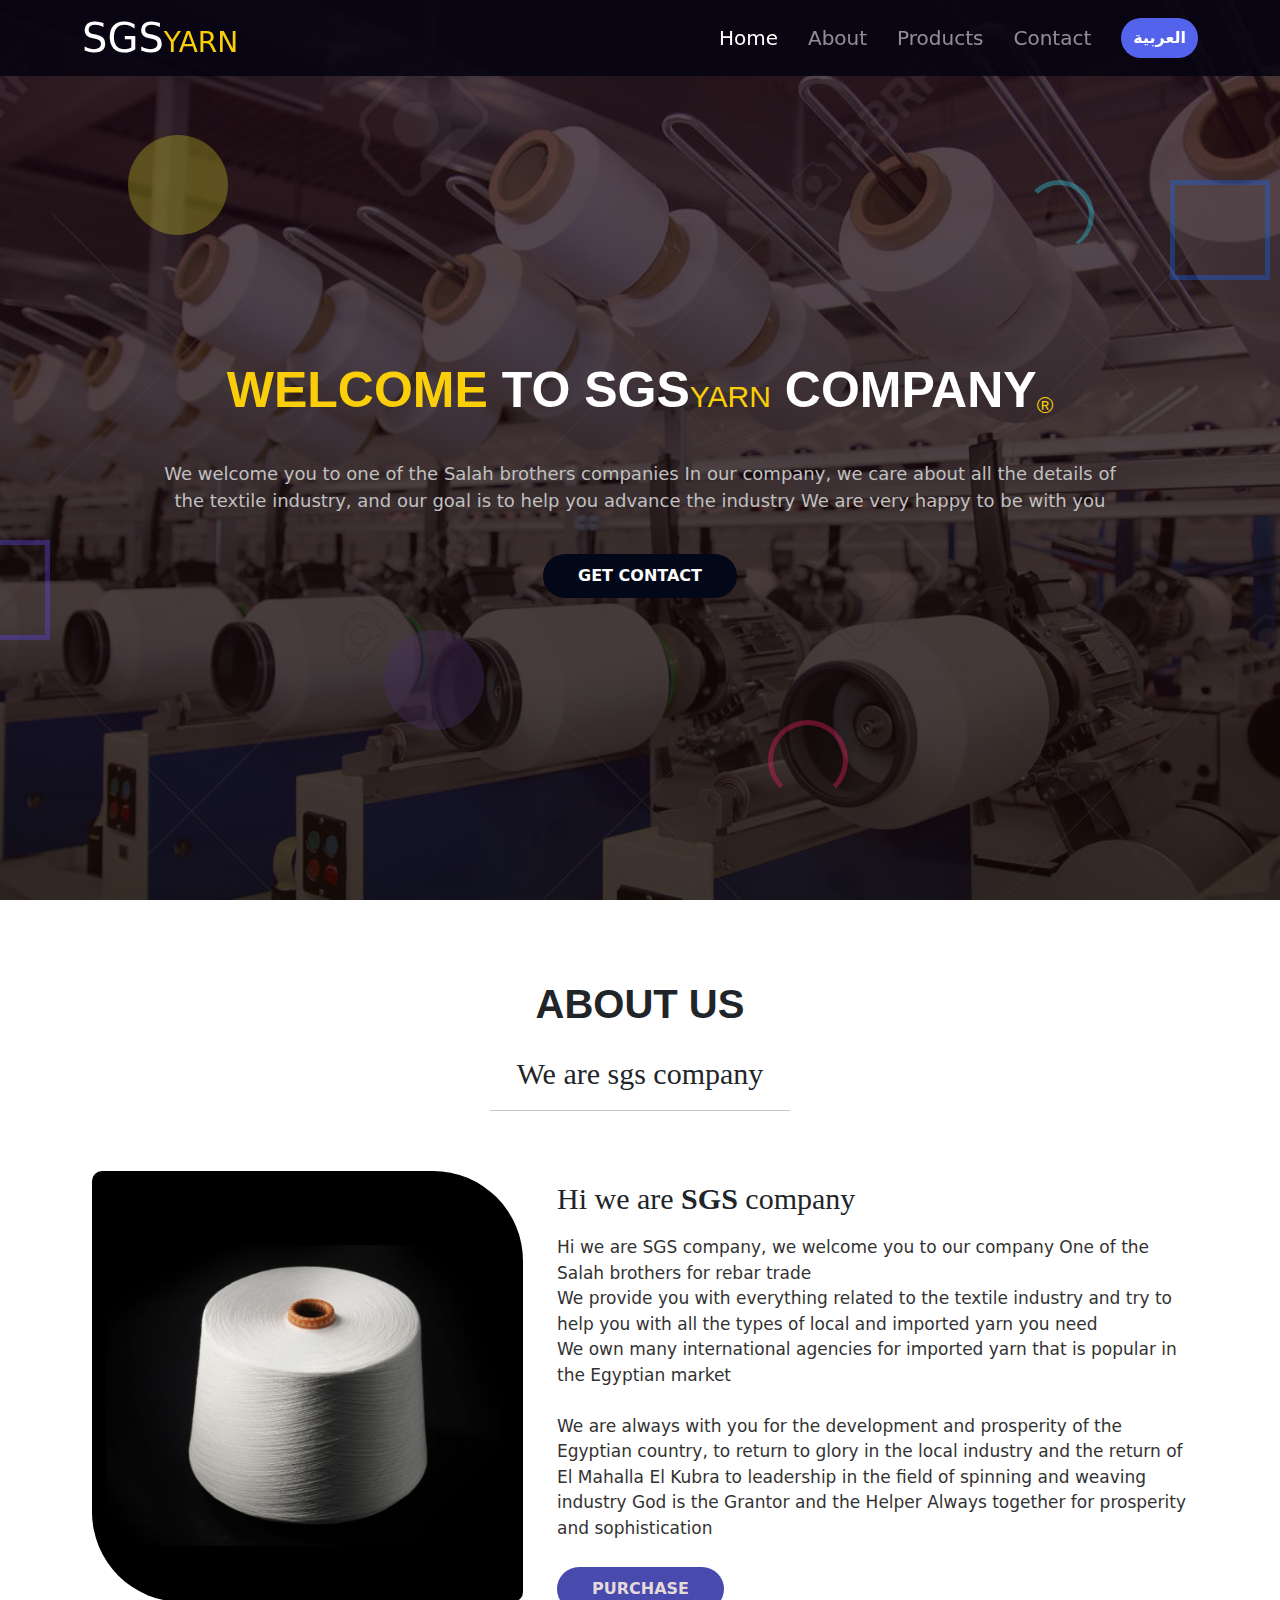
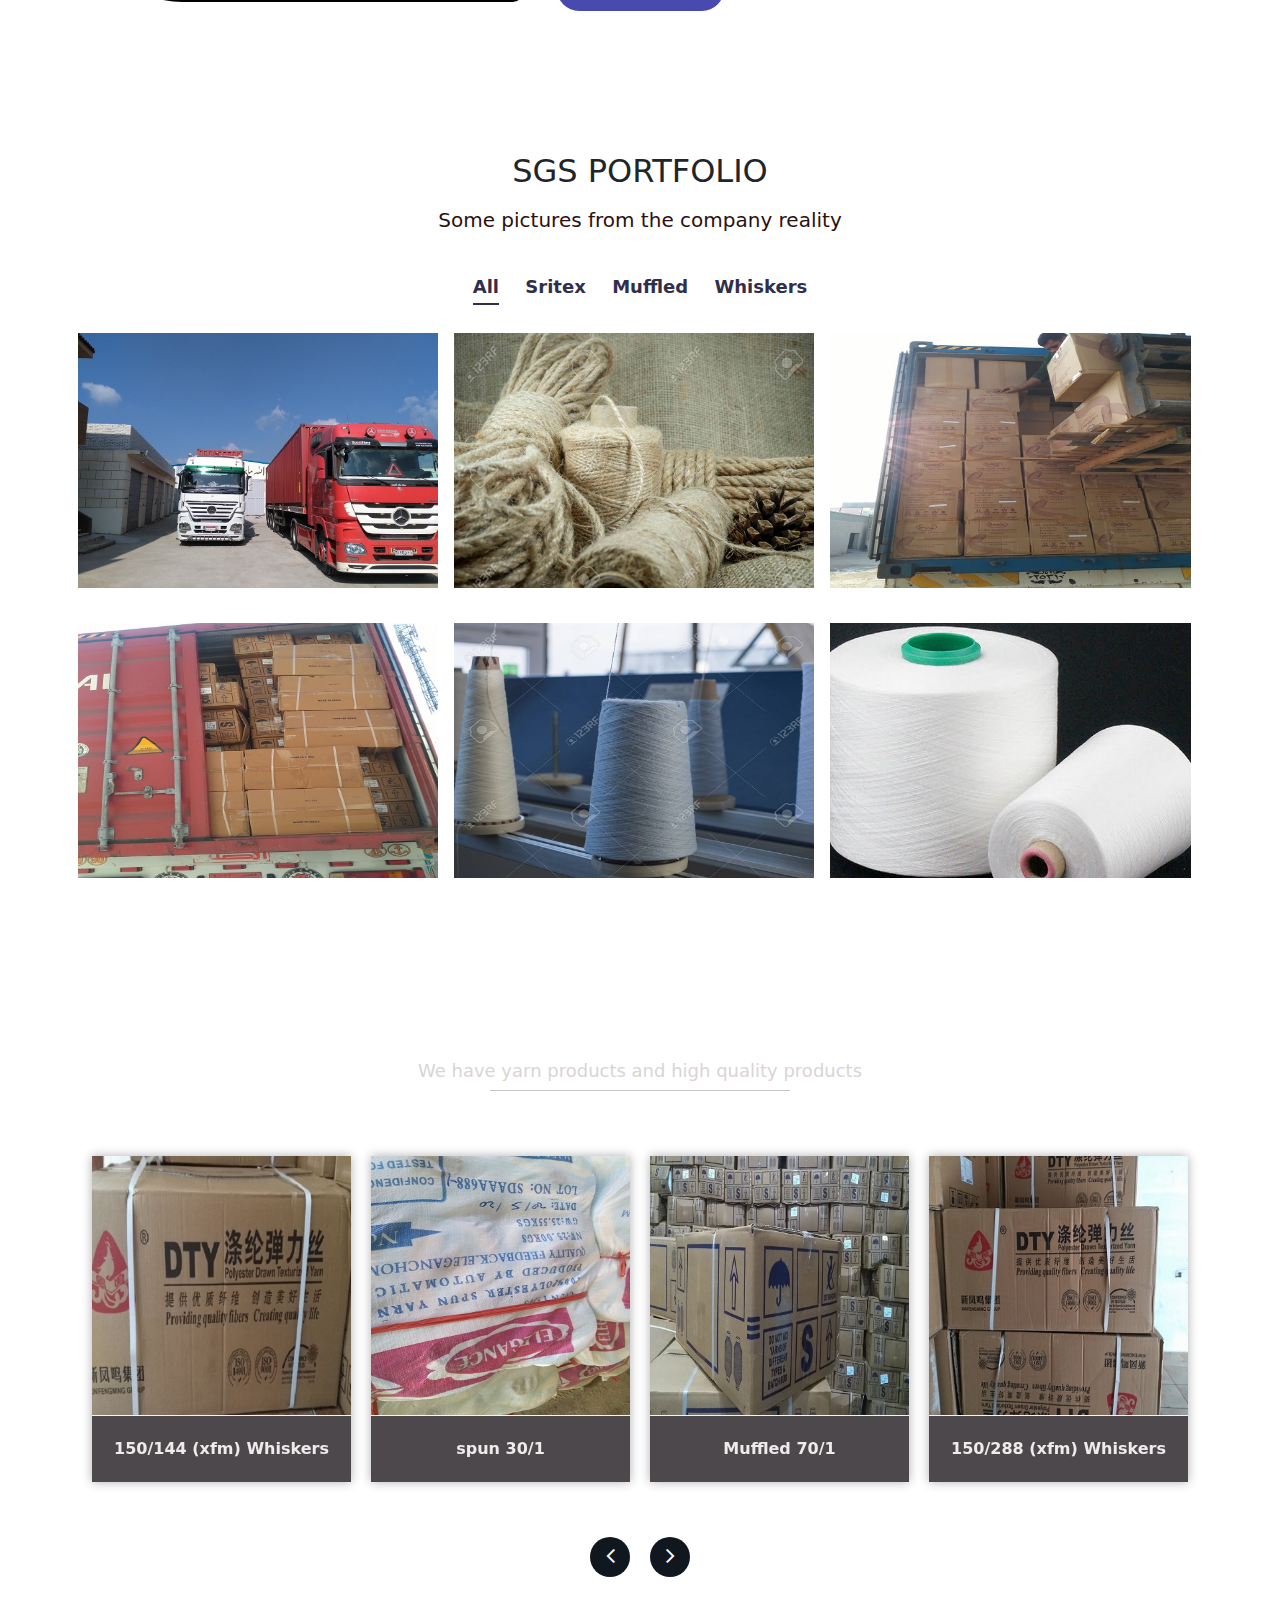
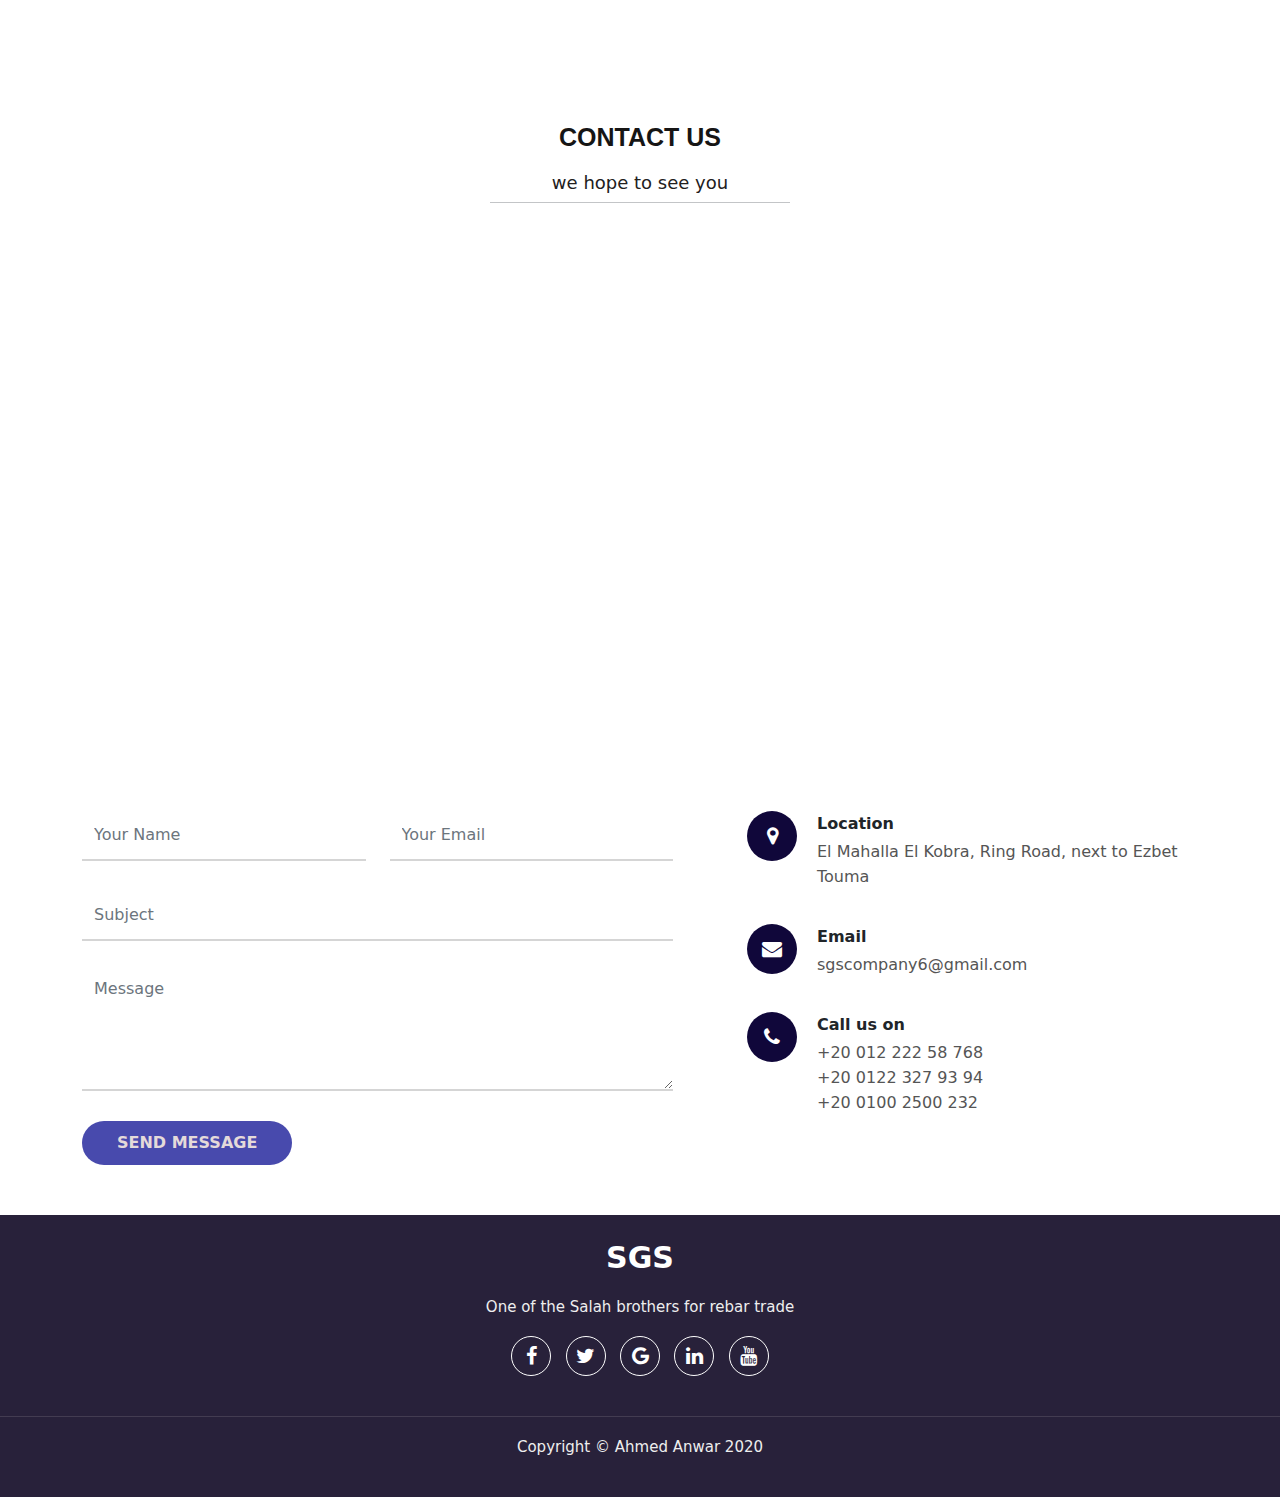
==== index.html @ be11c642 "first commit" ====
<!DOCTYPE html>
<html lang="en">
<head>
    <meta charset="UTF-8">
    <meta name="viewport" content="width=device-width, initial-scale=1.0">
    <title>sgs</title>
    <link rel="stylesheet" type="text/css" href="css/bootstrap.css" >
    <link rel="stylesheet" type="text/css" href="css/font-awesome.min.css" >
    <link rel="stylesheet" type="text/css" href="css/animate.css" >
     <!--owl-carousel-->
     <link rel="stylesheet" href="css/owl.carousel.min.css">
        
    <link rel="stylesheet" type="text/css" href="css/style.css" >
                
</head>
<body>
     <!----------------nav-bar start---------------->
    <nav class="navbar navbar-expand-lg navbar-dark  fixed-top" >
        <div class="container">
          <a class="navbar-brand" href="#">sgs<span>yarn</span></a>
          <button class="navbar-toggler" type="button" data-bs-toggle="collapse" data-bs-target="#navbarsExample07" aria-controls="navbarsExample07" aria-expanded="false" aria-label="Toggle navigation">
            <span class="navbar-toggler-icon"></span>
          </button>
    
          <div class="collapse navbar-collapse " id="navbarsExample07">
            <ul class="navbar-nav ms-auto">
                <li class="nav-item "><a class="nav-link active"  href="#">Home</a></li>
                <li class="nav-item "><a class="nav-link"href="#about"  onclick="activateAnimate()" >about</a></li>
                <li class="nav-item "><a class="nav-link"  href="#Product"  onclick="activateAnimate()" >Products</a></li>
                <li class="nav-item "><a class="nav-link"  href="#contact"  onclick="activateAnimate()" >contact</a></li>
            </ul>
           
          <button class="flex mybtn1"  ><a href="ar.html" >العربية</a> </button>
          </div>
        </div>
      </nav>
    
         <!----------------nav-bar end---------------->
         
        <!-----------------header home start---------------->
        <div class="header ">
          <div class="bg-shapes">
            <div></div> 
            <div></div>      
            <div></div>      
            <div></div>      
            <div></div> 
            <div></div>           
          </div>
            <div class="row text-center">
                   <div class="col-md-12">
                     <h1 class="wow bounceInDown"><strong>welcome</strong> to sgs<small>yarn</small> company<span><sub>&reg;</sub></span></h1>
                     <p class="flex-container wow bounceInUp" data-wow-delay=".5s">We welcome you to one of the Salah brothers companies
                        In our company, we care about all the details of the textile industry, and our goal is to help you advance the industry
                        We are very happy to be with you</p>
                    <div class="flex-container" >
                       <button class="flex mybtn1 wow bounceInUp" data-wow-delay=".5s" ><a href="#contact" onclick="activateAnimate()">get contact</a> </button>
                    </div>
                     
                   </div>
            </div>
       </div>
        <!------------------header home- end---------------->
         <!----------------------------START about SECTION----------------->
         <section class="hello" id="about">
          <div class="container">
            <div class="row justify-content-center">
              <div class="col-lg-7">
                <!--section title start-->
                <div class="section-title">
                  <h1>about us</h1>
                  <h2 >We are sgs company</h2>
                </div>
                <hr>
                 <!--section title end-->
              </div>

            </div>
              <div class="row">
                  <div class="col-lg-5">
                      <img src="image/about.jpg" alt="img1">
                  </div>
                 
                  <div class="col-lg-7">
                      <h2>Hi we are <strong> SGS</strong> company</h2>
                      <p class="did">Hi we are SGS company, we welcome you to our company
                        One of the Salah brothers for rebar trade
                        <br>
                        We provide you with everything related to the textile industry and try to help you with all the types of local and imported yarn you need
                       <br>
                        We own many international agencies for imported yarn that is popular in the Egyptian market
                        <br> <br>
                        We are always with you for the development and prosperity of the Egyptian country, to return to glory in the local industry and the return of El Mahalla El Kubra to leadership in the field of spinning and weaving industry
                        God is the Grantor and the Helper
                        Always together for prosperity and sophistication</p>
                      <button class="mybtn2">purchase</button>
                  
                  </div>
              </div>
          </div>
      </section>
      <!----------------------------END HELLO SECTION----------------->
      <section class=" portfolio " id="portfolio">
        <div class="container">
        <div class=" text-center">
               <h2>sgs portfolio</h2>
               <p class="did">Some pictures from the company reality</p>
        </div>
        <div class="text-center">
           <div class="portfolio-filter">
               <button type="button" class="active" data-filter="all">All</button>
               <button type="button" data-filter="sritex">sritex</button>
               <button type="button" data-filter="Muffled">Muffled</button>
               <button type="button" data-filter="Whisker">Whiskers</button>
           </div>
        </div>
        <div class="row text-center">

                    <!--portfolio-item -->
                   <div class="portfolio-item  col-md-6"  data-category="photography">
                       <div class="portfolio-item-inner">
                       <div class="portfolio-img"><img src="image/port1.jpg" alt="portfolio" ></div>
                       <div class="portfolio-info">
                           <h4>Photography</h4>
                           <div class="icon">
                           <i class="fa fa-search"></i>
                           </div>
                       </div>
                   </div>
                   </div>
                   <!--portfolio-item end -->
                    <!--portfolio-item -->
                    <div class="portfolio-item  col-md-6"  data-category="photography">
                       <div class="portfolio-item-inner">
                       <div class="portfolio-img"><img src="image/port4.jpg" alt="portfolio" ></div>
                       <div class="portfolio-info">
                           <h4>Photography</h4>
                           <div class="icon">
                           <i class="fa fa-search"></i>
                           </div>
                       </div>
                   </div>
                   </div>
                   <!--portfolio-item end -->
                    <!--portfolio-item -->
                    <div class="portfolio-item col-md-6"  data-category="sritex">
                       <div class="portfolio-item-inner">
                       <div class="portfolio-img"><img src="image/port3.jpg" alt="portfolio" ></div>
                       <div class="portfolio-info">
                           <h4>sritex</h4>
                           <div class="icon">
                           <i class="fa fa-search"></i>
                           </div>
                       </div>
                   </div>
                   </div>
                   <!--portfolio-item end -->
          
                    <!--portfolio-item -->
                    <div class="portfolio-item col-md-6"  data-category="Muffled">
                       <div class="portfolio-item-inner">
                       <div class="portfolio-img"><img src="image/port2.jpg"  alt="portfolio" ></div>
                       <div class="portfolio-info">
                           <h4>Muffled</h4>
                           <div class="icon">
                           <i class="fa fa-search"></i>
                           </div>
                       </div>
                       </div>
                   </div>
                   <!--portfolio-item end -->
                    <!--portfolio-item -->
                    <div class="portfolio-item col-md-6"  data-category="photography">
                       <div class="portfolio-item-inner">
                       <div class="portfolio-img"><img src="image/port5.jpg" alt="portfolio" ></div>
                       <div class="portfolio-info">
                           <h4>photography</h4>
                           <div class="icon">
                           <i class="fa fa-search"></i>
                           </div>
                       </div>
                   </div>
                   </div>
                   <!--portfolio-item end -->
                    <!--portfolio-item -->
                    <div class="portfolio-item col-md-6"  data-category="Whisker">
                       <div class="portfolio-item-inner">
                       <div class="portfolio-img"><img src="image/port6.jpg" alt="portfolio" ></div>
                       <div class="portfolio-info">
                           <h4>Whiskers</h4>
                           <div class="icon">
                           <i class="fa fa-search"></i>
                           </div>
                       </div>
                   </div>
                   </div>
                   <!--portfolio-item end -->
             </div>
        </div>
    </section>


<!----------------------------END MULIT SECTION----------------->

       <!----------------lightbox start-------------->
           <div class="lightbox ">
               <div class="lightbox-content">
               <div class="lightbox-close">&times;</div>
               <img src="image/port1.jpg" class="lightbox-img" onclick="nextItem()">
               <div class="lightbox-caption">
                   <div class="caption-text">Web Design</div>
                   <div class="caption-counter">1 of 6</div>
               </div>
               </div>
               <div class="lightbox-control">
                   <div class="prev-item" onclick="prevItem()"><i class="fa fa-angle-left"></i></div>
                   <div class="next-item" onclick="nextItem()"><i class="fa fa-angle-right"></i></div>
               </div>
           </div>
       <!-----------------lightbox end--------------->    
       <!--product section start-->
       <div class="products-section" id="Product">
        <div class="container">
          <div class="row justify-content-center">
            <div class="col-lg-7">
              <!--section title start-->
              <div class="section-title">
                <h1 class="title">Our Products</h1>
                <h2 class="subtitle">We have yarn products and high quality products</h2>
                <hr>
              </div>
               <!--section title end-->
            </div>
          </div>
          <div class="row">
            <div class="owl-carousel" id="product-carousel">
            <!-- products item start-->
            <div class="col-lg-12 small">
              <div class="products-item">
                <div class="product-img">
                   <img class="img-fluid" src="image/products/144.jpeg" alt="product">
                   <div class="overlay d-flex">
                    <a href="#" class="btn mybtn1"> Buy Now</a>
                  </div>
                </div>
                <div class="product-content">
                  <h5 class="product-name">150/144 (xfm) Whiskers</h5>
                </div>
              </div>
            </div>
            <!-- products item end-->
             <!-- products item start-->
             <div class="col-lg-12 small">
              <div class="products-item">
                <div class="product-img">
                   <img class="img-fluid" src="image/products/spun.jpeg" alt="product">
                   <div class="overlay d-flex">
                    <a href="#" class="btn mybtn1"> Buy Now</a>
                  </div>
                </div>
                <div class="product-content">
                  <h5 class="product-name">spun 30/1</h5>
                </div>
              </div>
            </div>
            <!-- products item end-->
             <!-- products item start-->
             <div class="col-lg-12 small">
              <div class="products-item">
                <div class="product-img">
                   <img class="img-fluid" src="image/products/muff.jpeg" alt="product">
                   <div class="overlay d-flex">
                    <a href="#" class="btn mybtn1"> Buy Now</a>
                  </div>
                </div>
                <div class="product-content">
                  <h5 class="product-name">Muffled 70/1</h5>
                </div>
              </div>
            </div>
            <!-- products item end-->
             <!-- products item start-->
             <div class="col-lg-12 small">
              <div class="products-item">
                <div class="product-img">
                   <img class="img-fluid" src="image/products/288.jpg" alt="product">
                   <div class="overlay d-flex">
                    <a href="#" class="btn mybtn1"> Buy Now</a>
                  </div>
                </div>
                <div class="product-content">
                  <h5 class="product-name">150/288 (xfm) Whiskers</h5>
                </div>
              </div>
            </div>
            <!-- products item end-->
             <!-- products item start-->
             <div class="col-lg-12 small">
              <div class="products-item">
                <div class="product-img">
                   <img class="img-fluid" src="image/products/xfm.jpg" alt="product">
                   <div class="overlay d-flex">
                    <a href="#" class="btn mybtn1"> Buy Now</a>
                  </div>
                </div>
                <div class="product-content">
                  <h5 class="product-name">150/144 (xfm) Whiskers</h5>
                </div>
              </div>
            </div>
            <!-- products item end-->
             <!-- products item start-->
             <div class="col-lg-12 small">
              <div class="products-item">
                <div class="product-img">
                   <img class="img-fluid" src="image/products/hon 144.jpeg" alt="product">
                   <div class="overlay d-flex">
                    <a href="#" class="btn mybtn1"> Buy Now</a>
                  </div>
                </div>
                <div class="product-content">
                  <h5 class="product-name">150/144 (hong) Whiskers</h5>
                </div>
              </div>
            </div>
            <!-- products item end-->
              <!-- products item start-->
              <div class="col-lg-12 small">
                <div class="products-item">
                  <div class="product-img">
                     <img class="img-fluid" src="image/products/70.jpeg" alt="product">
                     <div class="overlay d-flex">
                       <a href="#" class="btn mybtn1"> Buy Now</a>
                     </div>
                  </div>
                    <div class="product-content">
                      <h5 class="product-name">Muffled 70/1</h5>
                    </div>
                </div>
              </div>
              <!-- products item end-->
               <!-- products item start-->
               <div class="col-lg-12 small ">
                <div class="products-item">
                  <div class="product-img">
                     <img class="img-fluid" src="image/products/65.jpg" alt="product">
                     <div class="overlay d-flex">
                       <a href="#" class="btn mybtn1"> Buy Now</a>
                     </div>
                  </div>
                  <div class="product-content">
                    <h5 class="product-name">mixed 65/35</h5>
                  </div>
                </div>
              </div>
              <!-- products item end-->
              <!-- products item start-->
              <div class="col-lg-12 small ">
                <div class="products-item">
                  <div class="product-img">
                     <img class="img-fluid" src="image/products/80.jpg" alt="product">
                     <div class="overlay d-flex">
                       <a href="#" class="btn mybtn1"> Buy Now</a>
                     </div>
                  </div>
                  <div class="product-content">
                    <h5 class="product-name">mixed 20/80</h5>
                  </div>
                </div>
              </div>
              <!-- products item end-->
              <!-- products item start-->
              <div class="col-lg-12 small ">
                <div class="products-item">
                  <div class="product-img">
                     <img class="img-fluid" src="image/products/30.jpg" alt="product">
                     <div class="overlay d-flex">
                       <a href="#" class="btn mybtn1"> Buy Now</a>
                     </div>
                  </div>
                  <div class="product-content">
                    <h5 class="product-name">cotton compact 30//1</h5>
                  </div>
                </div>
              </div>
              <!-- products item end-->
              <!-- products item start-->
              <div class="col-lg-12 small ">
                <div class="products-item">
                  <div class="product-img">
                     <img class="img-fluid" src="image/products/hangi.jpg" alt="product">
                     <div class="overlay d-flex">
                       <a href="#" class="btn mybtn1"> Buy Now</a>
                     </div>
                  </div>
                  <div class="product-content">
                    <h5 class="product-name"> Whiskers 300/576 (hangi) </h5>
                  </div>
                </div>
              </div>
              <!-- products item end-->
               <!-- products item start-->
               <div class="col-lg-12 small ">
                <div class="products-item">
                  <div class="product-img">
                     <img class="img-fluid" src="image/products/betra.jpeg" alt="product">
                     <div class="overlay d-flex">
                       <a href="#" class="btn mybtn1"> Buy Now</a>
                     </div>
                  </div>
                  <div class="product-content">
                    <h5 class="product-name"> betratex </h5>
                  </div>
                </div>
              </div>
              <!-- products item end-->
            </div>
          </div>
          </div>
        </div>
        <!--product section end-->
      

       <!--contact section start-->
       <div class="contact-section" id="contact">
        <div class="container">
          <div class="row justify-content-center">
            <div class="col-lg-7">
              <!--section title start-->
              <div class="section-title">
                <h1 class="title">Contact us</h1>
                <h2 class="subtitle">we hope to see you</h2>
                <hr>
              </div>
               <!--section title end-->
            </div>


            <div class="map">
            <iframe src="https://www.google.com/maps/embed?pb=!1m14!1m12!1m3!1d13682.699102884142!2d31.1926634671328!3d30.979556804827027!2m3!1f0!2f0!3f0!3m2!1i1024!2i768!4f13.1!5e0!3m2!1sar!2seg!4v1610646816195!5m2!1sar!2seg"
            width="100%" height="450" frameborder="0" style="border:0;" allowfullscreen="" aria-hidden="false" tabindex="0"></iframe>
             </div>



            <div class="col-md-7">
                <form class="contact-form">
                  <div class="row">
                    <div class="col-md-6">
                      <div class="form-group">
                        <input type="text" class="form-control" placeholder="Your Name">
                      </div>
                    </div>
                    <div class="col-md-6">
                      <div class="form-group">
                        <input type="text" class="form-control" placeholder="Your Email">
                      </div>
                    </div>
                  </div>
            
                    <div class="col-md-12">
                      <div class="form-group">
                        <input type="text" class="form-control" placeholder="Subject">
                      </div>
                    </div>
                  
                  
                    <div class="col-md-12">
                      <div class="form-group">
                        <textarea  class="form-control" placeholder="Message"></textarea>
                      </div>
                    </div>
                 
                
                    <div class="col-md-12">
                      <button type="submit" class="btn mybtn2">Send Message</button>
                    </div>
                  
                </form>
            </div>
            <div class="col-md-5 order-first order-md-last">
              <div class="contact-item">
                <div class="icon">
                  <i class="fa fa-map-marker"></i>
                </div>
                <h5>Location</h5>
                <p>El Mahalla El Kobra, Ring Road, next to Ezbet Touma</p>
              </div>
              <div class="contact-item">
                <div class="icon">
                  <i class="fa fa-envelope"></i>
                </div>
                <h5>Email</h5>
                <p>sgscompany6@gmail.com</p>
              </div>
              <div class="contact-item">
                <div class="icon">
                  <i class="fa fa-phone"></i>
                </div>
                <h5>Call us on</h5>
                <p>+20 012 222 58 768</p>
                <p>+20 0122 327 93 94</p>
                <p>+20 0100 2500 232</p>
              </div>
            </div>
          </div>
        </div>
       </div>

     
    
      <!--contact section end-->
        <!--footer section start-->
        <section class="footer">
          <div class="container">
            <div class="justify-content-center">

                <div class="footer-logo">
                  <a href="#"><span class="logo-circle"></span> SGS</a>
                </div>
                <div class="footer-text">
                  <p>One of the Salah brothers for rebar trade</p>
                </div>
                <div class="footer-social-links">
                  <a href="@sgstextileegy "><i class="fa fa-facebook"></i></a>
                  <a href="#"><i class="fa fa-twitter"></i></a>
                  <a href="sgscompany6@gmail.com"><i class="fa fa-google"></i></a>
                  <a href="#"><i class="fa fa-linkedin"></i></a>
                  <a href="#"><i class="fa fa-youtube"></i></a>
                </div>
              </div>
            </div>
          </div>
          <div class="copyright text-center">
            <p>Copyright &copy; Ahmed Anwar 2020</p>
          </div>
        </section>
        <!--footer section end-->

    <script type="text/javascript" src="js/jquery.min.js"></script>
    <script type="text/javascript" src="js/bootstrap.js"></script>
     <!--owl carousel-->
     <script src="js/owl.carousel.min.js"></script>

     <script src="js/main.js"></script>
       
    <script src="js/wow.js"></script>
           <script>
           new WOW().init();
           function activateAnimate()
           {
               new WOW().init()
           }
           </script>

</body>
</html>
---- css/style.css ----
/*-----------------default styles------------*/
*{
    margin: 0;
    padding: 0;
}
body{
    margin: 0;
    padding: 0;
   font-size: 20px;
   overflow-x: hidden;
}
h1,h4{
    font-family: 'Segoe UI', Tahoma, Geneva, Verdana, sans-serif;
    text-transform: uppercase;
    font-weight: 700;

}
small{
    color: #face08;
}

hr{
    color: rgba(44, 44, 51, 0.932);
}
.mybtn1,
.mybtn2{ 
    font-size: 16px;
    border-radius: 30px;
    padding: 10px 35px;
    font-weight: 600;
    text-transform: uppercase;
    border: none;
    cursor: pointer;
    position: relative;
    overflow: hidden;
    z-index: 1;
}
.mybtn1{
    background-color: rgb(83, 69, 119);
}
.mybtn2{
    color: rgb(228, 218, 218);
    background-color: rgb(72, 74, 173);
}
.mybtn2:hover{
    color: #fff;
}
.mybtn2:focus,
.mybtn1:focus{
    box-shadow: none;
}
.mybtn2::before,
.mybtn1::before{
    content: "";
    position: absolute;
    left: 0;
    top: 0;
    width: 0;
    background-color: rgba(0,0,0,.5);
    height: 100%;
    z-index: -1;
    transition: all .3s ease;
}
.mybtn2:hover::before,
.mybtn1:hover::before{
    width: 100%;
}
/*-------------------------nav bar start----------------------*/
nav{
    background-color: rgba(7, 3, 17, 0.89);
}

.navbar .navbar-brand{
    text-transform: uppercase;
    font-size: 40px;
    padding: 0;
}
.navbar .navbar-brand span{
    color: #face08;
    font-size: 28px;
}

.navbar .navbar-nav .nav-link{
   text-transform: capitalize;
   padding: 12px 0 12px 0;
   margin-right: 30px;
   transition: .5s  ease-in-out ;
}
.navbar .navbar-nav .nav-link:hover{
    border-bottom: 1px solid #face08;
    color: #FFF;
}

.navbar-toggler:focus{
    box-shadow: none;
    border-color:#face08!important;
}
.navbar-dark .navbar-toggler{
    padding: 4px;
    border-color: transparent;
}
.navbar .navbar-toggler .icon-bar{
    width: 30px;
    height: 2px;
    margin:  4px;
    display: block;
    border: 1px solid;
    color: #face08;
}
.navbar .mybtn1{
    padding: 8px 12px;
    background-color: rgb(84, 99, 236);
}
.navbar .mybtn1 a{
    text-decoration: none;
    color: #fff;
    
}
/*----------------------------header start-----------------*/
.header{
    background-image:linear-gradient( rgba(27, 6, 21, 0.726),rgba(20, 9, 4, 0.815)), url(../image/back1.jpg);
    background-size: cover;
    background-position: center;
    height: 100vh;
}
.header h1{
    color: #fff;
    text-align: center;
    font-size: 50px;
    margin-top: 40vh;

}
.header strong{
    color: #face08;
}
.header span,
.header small{
    color: #face08;
    font-weight: 300;
    font-size: 30px;
}
.header p{
    width: 80%;
    font-size:18px;
    color: rgb(192, 192, 192);
    margin: 20px  auto;
    padding: 20px;
}
.header .flex-container{
    justify-content: center;
    display: flex;
}
.header .flex-container .flex{
    text-align: center;
    align-self: center;
    background-color: #030818;
    transition:.5s ease-in-out;
}
.header .flex-container .flex a{
    text-decoration: none;
    color: #fff;
    
}
/*--------------------------------------------------------*/
.header .bg-shapes div{
    position: absolute;
    opacity: .5;
}
.header .bg-shapes div:nth-child(1){
    height: 100px;
    width: 100px;
    top: 15%;
    left: 10%;
    background-color: rgba(204, 201, 38, 0.664);
    border-radius: 50%;
    animation: shapeani01 5s linear infinite;
}
@keyframes shapeani01{
    0% ,100%{
        transform: translateX(0px);
    }50%{
        transform: translateX(50%);
    }
}
.header .bg-shapes div:nth-child(4){
    height: 100px;
    width: 100px;
    top: 70%;
   left: 30%;
    background-color: rgba(70, 46, 99, 0.788);
    border-radius: 50%;
    animation: shapeani01 5s linear infinite;
}
.header .bg-shapes div:nth-child(2){
    height: 80px;
    width: 80px;
    top: 80%;
    left: 60%;
    background-color: transparent;
    border: 5px solid rgba(235, 33, 100, 0.753);
    border-bottom: 5px solid transparent;
    border-radius: 50%;
    animation: shapeani02 8s linear infinite;
}
.header .bg-shapes div:nth-child(3){
    height: 70px;
    width: 70px;
    top: 20%;
    left: 80%;
    background-color: transparent;
    border: 5px solid rgba(51, 209, 230, 0.76);
    border-radius: 50%;
    border-left: 5px solid transparent;
    border-bottom: 2px solid transparent;
    animation: shapeani02 8s linear infinite;
}
.header .bg-shapes div:nth-child(6){
    height: 100px;
    width: 100px;
    top: 60%;
    left: calc(0% - 50px);
    background-color: transparent;
    border: 5px solid rgba(93, 68, 238, 0.733);
   
    animation: shapeani02 8s linear infinite;
}
.header .bg-shapes div:nth-child(5){
    height: 100px;
    width: 100px;
    top: 20%;
    right: 10px;
    background-color: transparent;
    border: 5px solid rgba(23, 98, 236, 0.733);
   
    animation: shapeani02 8s linear infinite;
}
@keyframes shapeani02{
    0% {
        transform: rotate(0deg);
    }100%{
        transform: rotate(360deg);
    }
}
/*-------------------------------------------------*/
/*-----------------------------hello style start------------------------*/

.hello {
    padding-top: 80px;
    padding-bottom: 90px
}
.hello img{
    padding: 10px;
    width: 100%;
    border-radius: 20px 100px ;
    transition: all .8s ease-in-out;
}
.hello img:hover{
    border-radius: 100px 20px;
}
.hello h2{
    font-size: 30px;
    font-weight: 500;
    font-family: -webkit-pictograph;
    padding-top: 20px;
    padding-bottom: 10px
}
.hello .did{
    font-size: 17px;
    font-weight: 400;
    color: #333232;
    padding-bottom: 10px;


}

.hello .purch{
    background-color: #31AAE1;
    color: #FFFEFF;
    padding: 5px 15px;
    text-transform: uppercase;
    border: 1px solid #0a1017;
    transition: .5s  ease-in-out ;
    border-radius: 5px;
}
.hello .purch:hover{
    background-color: #030818;
}
hr{
    width: 300px;
    color: #10171f;
    margin: 0 auto 50px;

}/*----------------portfolio section start----------------*/
.portfolio{
    padding: 50px 0 50px;
    background-image:linear-gradient( rgba(18, 156, 92, 0.514),rgba(216, 78, 15, 0.664));
    background-attachment: fixed;
    background-position: center;
    background-size: cover;
    position: relative;
}

.portfolio h2{
    text-transform: uppercase;
    margin-bottom: 15px;
}
.portfolio P{
    padding: 0 0 20px;
    color: rgb(43, 16, 16);
}

.portfolio .portfolio-filter button{
    border: none;
    background: transparent;
    font-size: 18px;
    font-weight: 700;
    text-transform: capitalize;
    margin: 0 10px 20px;
    color: #302e4d;
    cursor: pointer;
    border-bottom: 2px solid transparent;
    white-space: nowrap;
    padding-bottom: 3px;
    transition: all .3s ease;
    -webkit-transition: all .3s ease;
}
.portfolio .portfolio-filter button.active{
    border-bottom: 2px solid #302e4d;
}
.portfolio .portfolio-item {
    margin-bottom: 30px;
    display: inline-block;
    max-width: 33%;
    min-width: 330px;
    height: 260px;
    padding: 8px;
}

.portfolio .portfolio-item.hide{
    display: none;
}
.portfolio .portfolio-item.show{
    display: block;
    animation: showitem .5s ease;
}
@-webkit-keyframes showitem{
    0%{
        -webkit-transform: scale(.8);
        transform: scale(.8);
        opacity: 0;
    }
    100%{
        -webkit-transform: scale(1);
        transform: scale(1);
        opacity: 1;
    }
}
@keyframes showitem{
    0%{
        -webkit-transform: scale(.8);
        transform: scale(.8);
        opacity: 0;
    }
    100%{
        -webkit-transform: scale(1);
        transform: scale(1);
        opacity: 1;
    }
}
.portfolio .portfolio-item .portfolio-item-inner{
    cursor: pointer;
    position: relative;
  
}
.portfolio .portfolio-item .portfolio-item-inner .portfolio-img{
    height: 255px;
}
.portfolio .portfolio-item .portfolio-item-inner .portfolio-img img{
    width: 100%;
    height:100%;
    
}
.portfolio .portfolio-item .portfolio-info{
   position: absolute;
   left: 0;
   top: 0;
   background-color: rgba(0, 0, 0, .8);
   height: 100%;
   width: 100%;
   z-index: 1;
   padding: 30px;
   -webkit-transition: all .5s ease;
   transition: all .5s ease;
   opacity: 0;
}
.portfolio .portfolio-item-inner:hover .portfolio-info,
.portfolio .portfolio-item-inner:hover .portfolio-info h4,
.portfolio .portfolio-item-inner:hover .portfolio-info .icon{
    opacity: 1;
}
.portfolio .portfolio-item-inner .portfolio-info h4{
    font-size: 18px;
    font-weight: 700;
    color: #fff;
    text-transform: capitalize;
    opacity: 0;
    -webkit-transition: all .8s ease;
    transition: all .8s ease;
    text-align: left;
}
.portfolio .portfolio-item-inner:hover .portfolio-info h4{
    -webkit-transform: translateX(20px);
    transform: translateX(20px);
}

.portfolio .portfolio-item-inner .portfolio-info .icon{
    height: 40px;
    width: 40px;
    background-color: #fff;
    text-align: center;
    border-radius: 50%;
    position: absolute;
    right: 20px;
    bottom: 20px;
    opacity: 1;
    -webkit-transition: all .8s ease;
    transition: all .8s ease;
}
.portfolio .portfolio-item-inner:hover .portfolio-info .icon{
    -webkit-transform: translateX(-20px);
    transform: translateX(-20px);
}
.portfolio .portfolio-item-inner .portfolio-info .fa{
    padding: 13px;
}

/*----------------portfolio section end----------------*/

/*-----------------light box----------------*/
.lightbox{
    position: fixed;
    left: 0;
    top: 0;
    width: 100%;
    height: 100%;
    background-color: rgba(0, 0, 0, .8);
    z-index: 100;
    display: none;
    -ms-flex-align: center;
    align-items: center;
    -ms-flex-pack: center;
    justify-content: center;
    cursor: zoom-in;
    padding: 30px 0;
}
.lightbox.open{
    display: -ms-flexbox;
    display: flex;
}
.lightbox .lightbox-content img{
    height: auto;
    width: auto;
    max-width: 100%;
    max-height: 450px;
    cursor: pointer;
    display: block;
    padding: 30px 0;
}
.lightbox .lightbox-content{
    position: relative;
   
}
.lightbox.open .lightbox-content{
    animation: lightboximage 1s ease;
}
@-webkit-keyframes lightboximage{
    0%{
        -webkit-transform: scale(.5);
         transform: scale(.5);
    }
    100%{
        -webkit-transform: scale(1);
        transform: scale(1);
    }
}
@keyframes lightboximage{
    0%{
        -webkit-transform: scale(.5);
         transform: scale(.5);
    }
    100%{
        -webkit-transform: scale(1);
        transform: scale(1);
    }
}
.lightbox .lightbox-content .lightbox-close{
   font-size: 32px;
   text-align: center;
   position: absolute;
   right: 0;
   top: -20px;
   color: #fff;
   cursor: pointer;
}
.lightbox .lightbox-content .lightbox-caption{
    position: absolute;
    bottom: 0px;
    left: 0;
    width: 100%;
    color: #fff;
    display: -ms-flexbox;
    display: flex;
    -ms-flex-pack: space-between;
    justify-content: space-between;
    font-size: 15px;
    font-weight: 400;
    z-index: -1;
}
.lightbox .lightbox-control .prev-item,
.lightbox .lightbox-control .next-item{
    position: absolute;
   height: 35px;
   width: 35px;
   text-align: center;
   background-color: #fff;
   border-radius: 50%;
   cursor: pointer;
   top: 50%;
   margin-top: -20px;
   z-index: 1111;
   -webkit-transition: all .3s ease;
   transition: all .3s ease;
}
.lightbox .lightbox-control .prev-item:hover,
.lightbox .lightbox-control .next-item:hover{
    -webkit-transform: scale(1.1);
    transform: scale(1.1);
}
.lightbox .lightbox-control .prev-item:active,
.lightbox .lightbox-control .next-item:active{
    -webkit-transform: scale(1);
    transform: scale(1);
}
.lightbox .lightbox-control .prev-item{
    left: 30px;
}
.lightbox .lightbox-control .next-item{
    right: 30px;
}
.lightbox .lightbox-control .prev-item .fa,
.lightbox .lightbox-control .next-item .fa{
    font-size: 25px;
    line-height: 35px;
}
/*--------------------light box end--------------*/
/*----------------------start products section---------------------------*/

.section-title{
    text-align: center;
}
.section-title .title{
    font-size: 25px;
    font-weight: 600;
    line-height: 24px;
    display: inline-block;
    text-transform: uppercase;
    margin: 0  0 15px;
    position: relative;
    padding: 8px 15px;
    z-index: 1;
    color: #fff;
}
.subtitle{
    font-size: 18px;
    color: rgb(218, 212, 212);
}

.products-section{
    padding: 50px 0 50px;
    background-image:linear-gradient( rgba(10, 3, 8, 0.884),rgba(20, 9, 4, 0.664)), url(../image/back4.jpg) ;
    background-attachment: fixed;
    background-position: center;
    background-size: cover;
    position: relative;
}
.products-section .products-item{
    box-shadow: 0 0 10px #b0b0b4;
    margin: 15px 10px;
   
}

.products-section .product-img{
    border-bottom: 1px solid rgb(248, 242, 242);
    position: relative;
    height: 100%;
    width: 100%;
    margin: auto;
}
.products-section .product-img img{
    width: 100%;
    height: 100%;
}
.products-section .product-img .overlay{
    position: absolute;
    left: 0;
    top: 0;
    height: 100%;
    width: 100%;
    background-color: rgba(0, 0, 0, 0.87);
    transition: all .5s ease;
    opacity: 0;
    z-index: 1;
}
.products-section .products-item:hover .product-img .overlay{
   opacity: 1;
}
.products-section .product-img .overlay .btn{
    margin: auto;
    transform: translateY(100px);
    transition: all .5s ease;
    color: #fff;
}
.products-section .products-item:hover .product-img .overlay .btn{
    transform: translateY(0px);
}

.products-section .products-item .product-content{
    text-align: center;
}


.products-section .product-content .product-name{
    font-size: 16px;
    font-weight: 600;
    color: rgb(238, 235, 235);
    line-height: 26px;
    margin: 0;
    padding: 20px 0 20px;
    background-color: rgba(10, 3, 8, 0.726);
    width: 100%;
}
.products-section .owl-carousel {
    text-align: center;
}
.products-section .owl-carousel .owl-nav .owl-next,
.products-section .owl-carousel .owl-nav .owl-prev{
     height: 40px;
     width: 40px;
     display: inline-block;
     margin: 40px 10px;
     border-radius: 50%;
     color: rgb(247, 250, 252);
     text-align: center;
    font-size: 25px;
    background-color: #10171f;
 }
/*----------------------end products section-----------------------------*/

/*-------------------------------start contact section----------------------------*/
.contact-section .section-title{
    text-align: center;
    margin-bottom: 50px;
}
.contact-section .section-title .title{
    font-size: 25px;
    font-weight: 600;
    line-height: 24px;
    display: inline-block;
    text-transform: uppercase;
    margin: 0  0 15px;
    position: relative;
    padding: 8px 15px;
    z-index: 1;
    color: rgb(22, 21, 21);
}
.contact-section .subtitle{
    font-size: 18px;
    color: rgb(34, 32, 32);
}
.contact-section{
    padding: 50px 0 50px;
    background-color: #fff;
 }

.contact-section .contact-form{
    padding-right: 50px;
}
.contact-section .contact-form .form-group{
     margin-bottom: 30px;
 }
.contact-section .contact-form .form-control{
     height: 50px;
     color: #555;
     border: none;
     border-bottom: 2px solid #d5d5d5;
     border-radius: 0;
 }
.contact-section .form-group textarea.form-control{
    height: 120px;
 }
.contact-section .contact-form .form-control:focus{
     box-shadow: none;
 }
.contact-section .contact-item{
     position: relative;
     padding-left: 70px;
     margin-bottom: 35px;
 
 }
.contact-section .contact-item .icon{
     height: 50px;
     width: 50px;
     background-color: rgb(16, 7, 58);
     text-align: center;
     border-radius: 50%;
     position: absolute;
     left: 0;
     top: 0;
 }
.contact-section .contact-item .icon i{
     line-height: 50px;
     font-size: 20px;
     color: #fff;
 }
.contact-section .contact-item h5{
     font-size: 16px;
     font-weight: 600;
     line-height: 26px;
     margin: 0 0 2px;
 }
.contact-section .contact-item p{
     font-size: 16px;
     font-weight: 400;
     line-height: 25px;
     color: #555;
     margin: 0;
 }
.map{
  
     border-radius: 20px;
     margin: 50px;
 }
.map iframe{
     border-radius: 20px;
     border: 2px solid #10171f;
 }
 /*-------------------------------end contact section----------------------------*/
.footer{
    padding: 20px 0;
     background-color: rgba(11, 3, 32, 0.884);
     text-align: center;
 }

.footer .footer-logo a{
    font-size: 30px;
    font-weight: 700;
    color: #fff;
    text-transform: uppercase;
    display: block;
    margin: 0 0 15px;
    text-decoration: none;
}
.footer  .footer-text p{
    font-size: 15px;
    line-height: 25px;
    color: #eee;
    font-weight: 400;
}
.footer .footer-social-links{
    padding-bottom: 40px;
}
.footer .footer-social-links a:hover i{
    color: rgba(11, 3, 32, 0.884);
}
.footer .footer-social-links a{
   display: inline-block;
   margin: 0 4px;
   text-align: center;
   text-decoration: none;
}
.footer .footer-social-links a i{
    height: 40px;
    width: 40px;
    border: 1px solid #fff;
    display: block;
    color: #fff;
    line-height: 38px;
    border-radius: 50%;
    transition: all .5s ease;
    font-size: 20px;
}
.footer .footer-social-links a:hover i{
    background-color: #fff;
}
.footer .copyright{
    border-top: 1px solid rgba(228, 218, 220, 0.144);
    padding: 20px 15px;
}
.footer .copyright p{
    font-size: 15px;
    line-height: 20px;
    color: #eee;
    font-weight: 400;
    margin: 0;
}
/*-------------------------------end footer section----------------------------*/
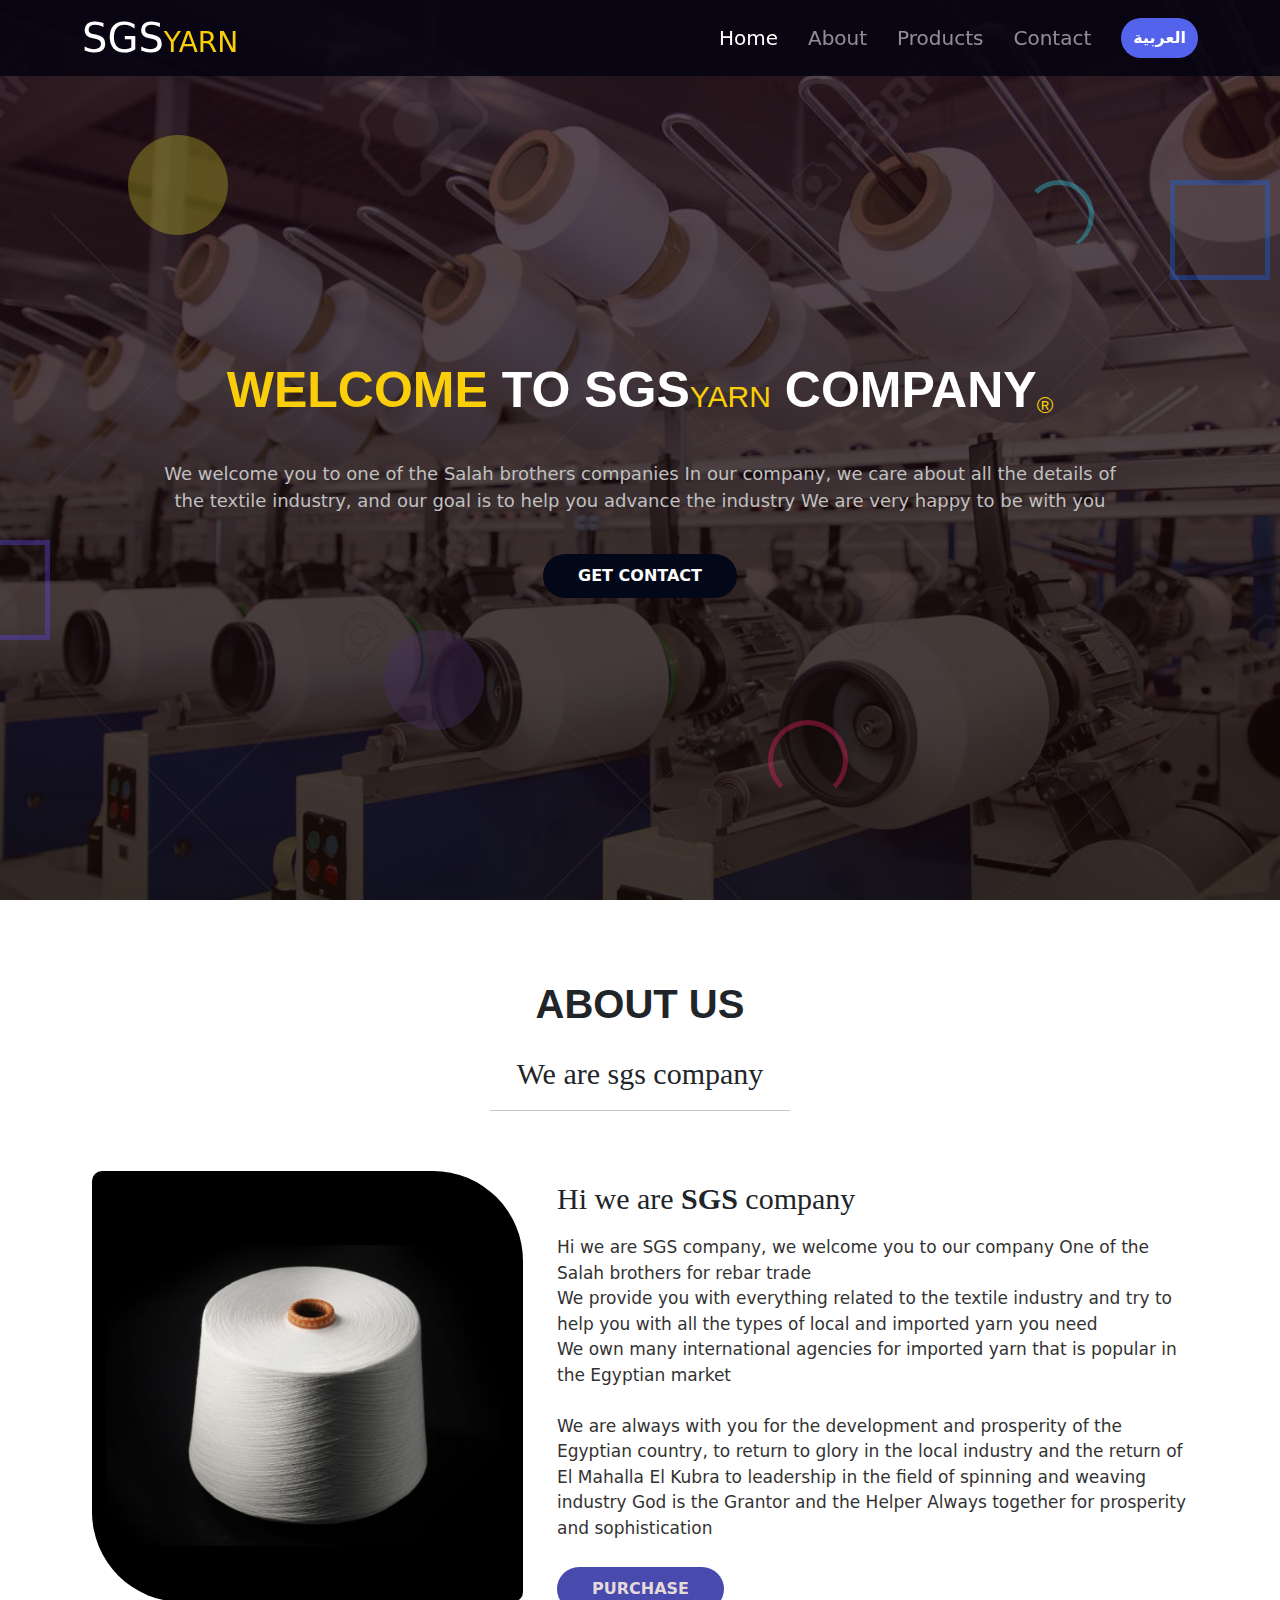
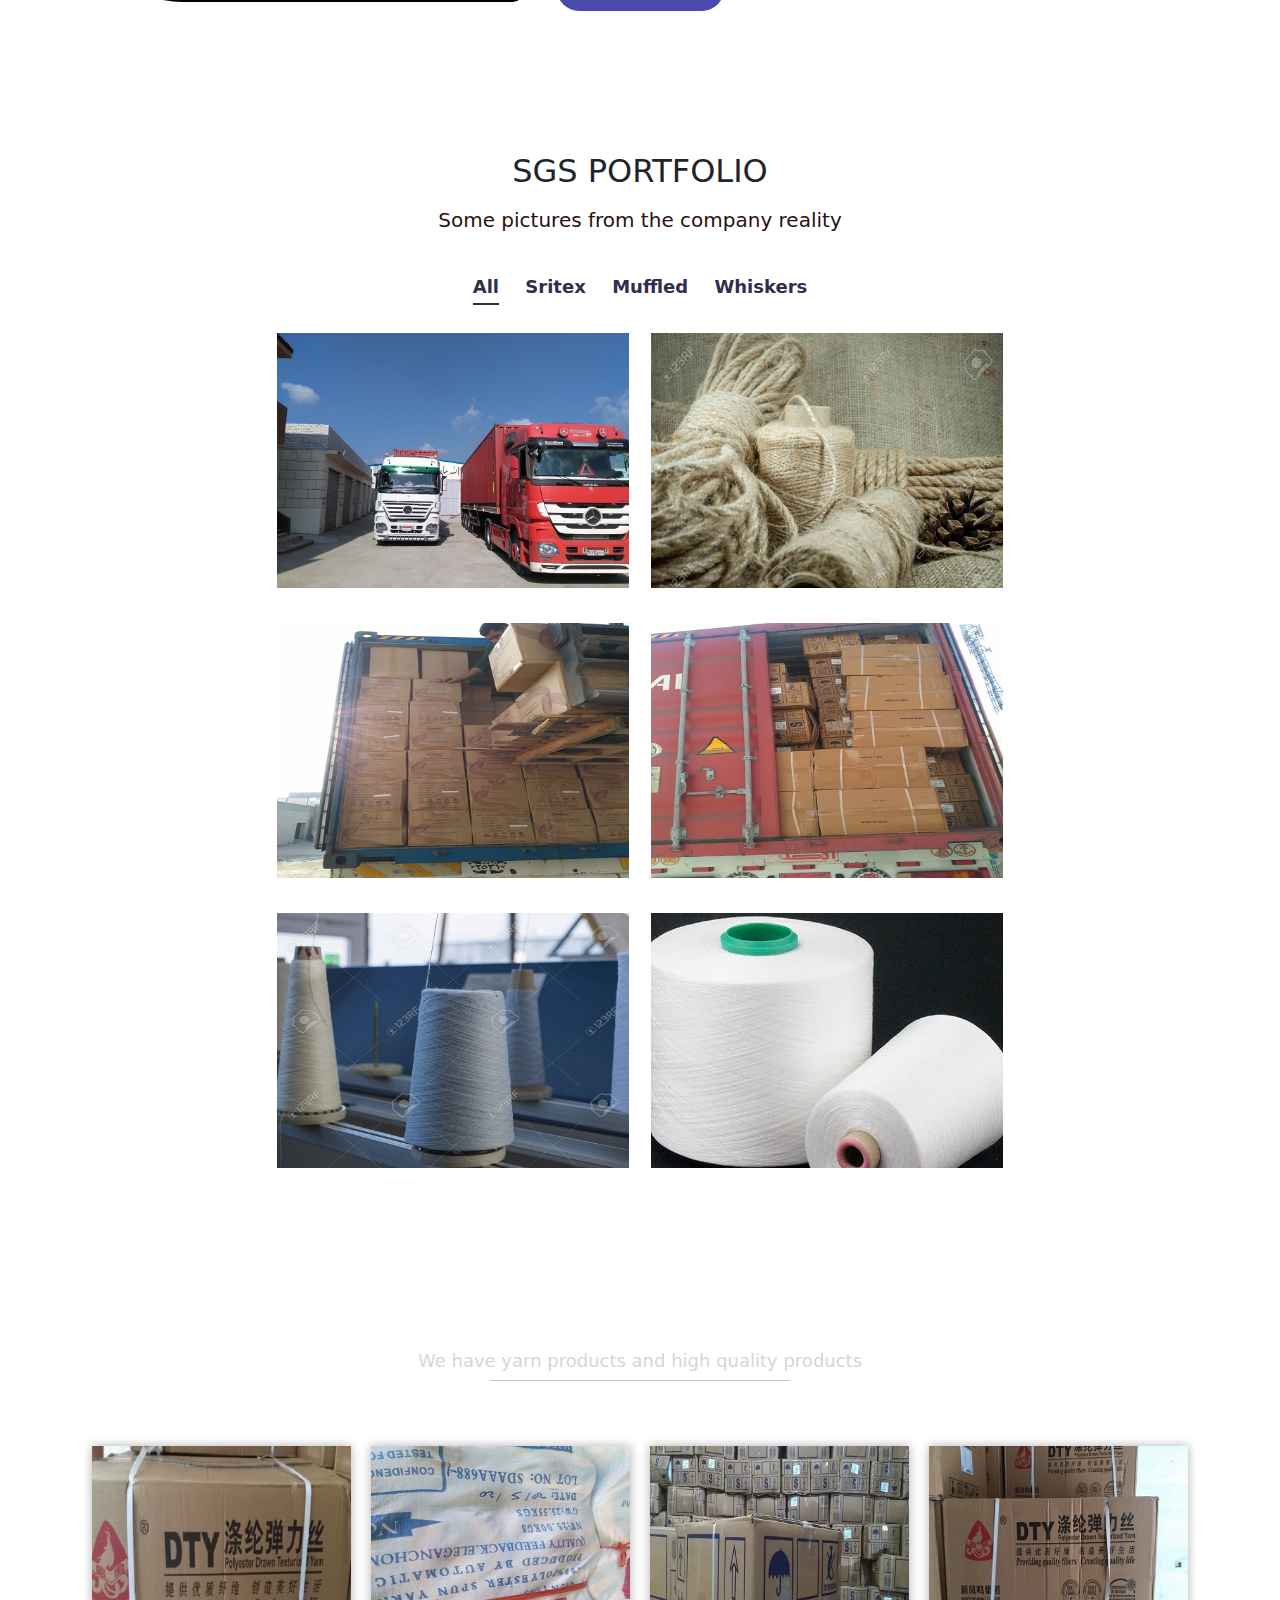
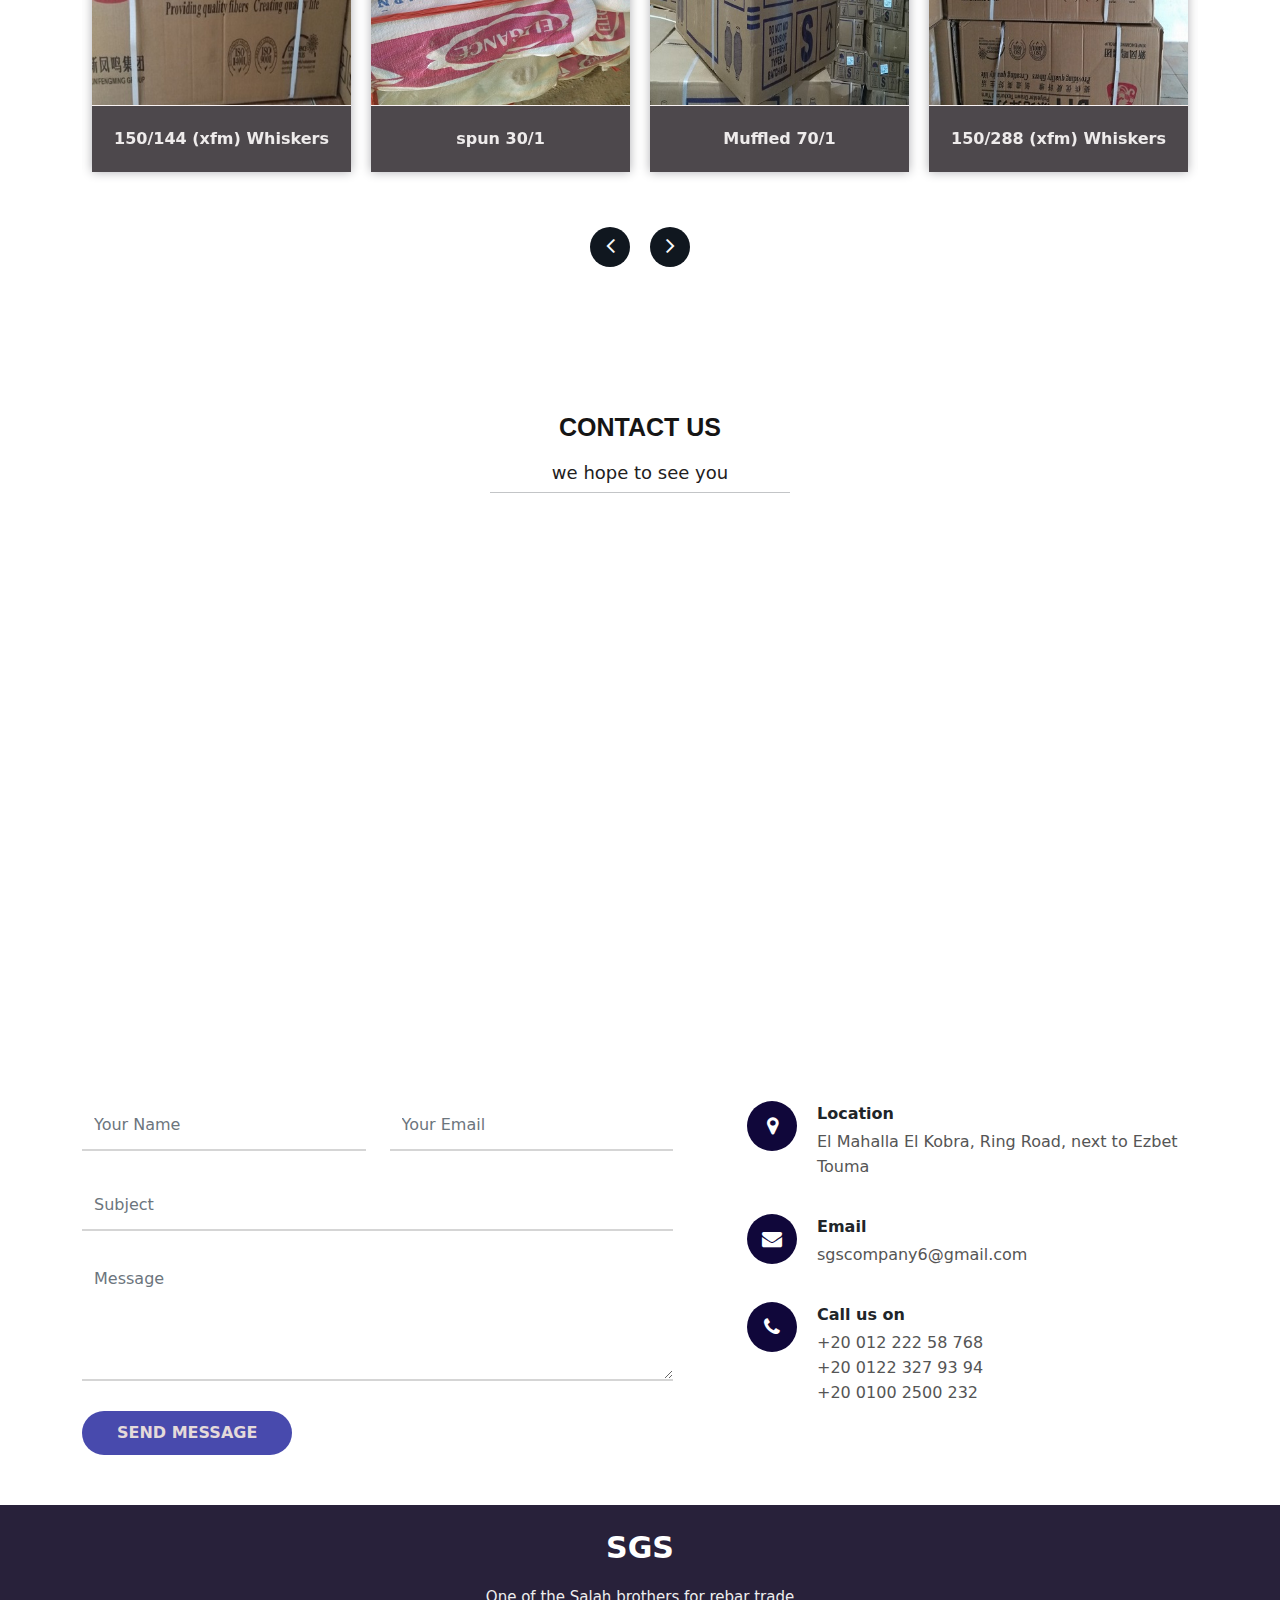
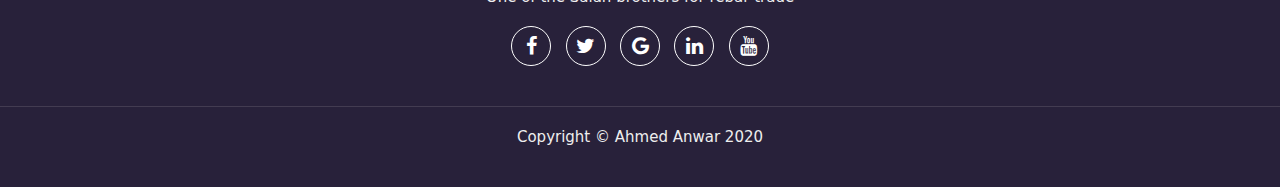
==== commit 89308fce: "Update index.html" ====
--- a/index.html
+++ b/index.html
@@ -115,7 +115,7 @@
            </div>
         </div>
         <div class="row text-center">
-
+                   <div class="container">
                     <!--portfolio-item -->
                    <div class="portfolio-item  col-md-6"  data-category="photography">
                        <div class="portfolio-item-inner">
@@ -194,6 +194,7 @@
                        </div>
                    </div>
                    </div>
+            </div>
                    <!--portfolio-item end -->
              </div>
         </div>
@@ -554,4 +555,4 @@
            </script>
 
 </body>
-</html>+</html>
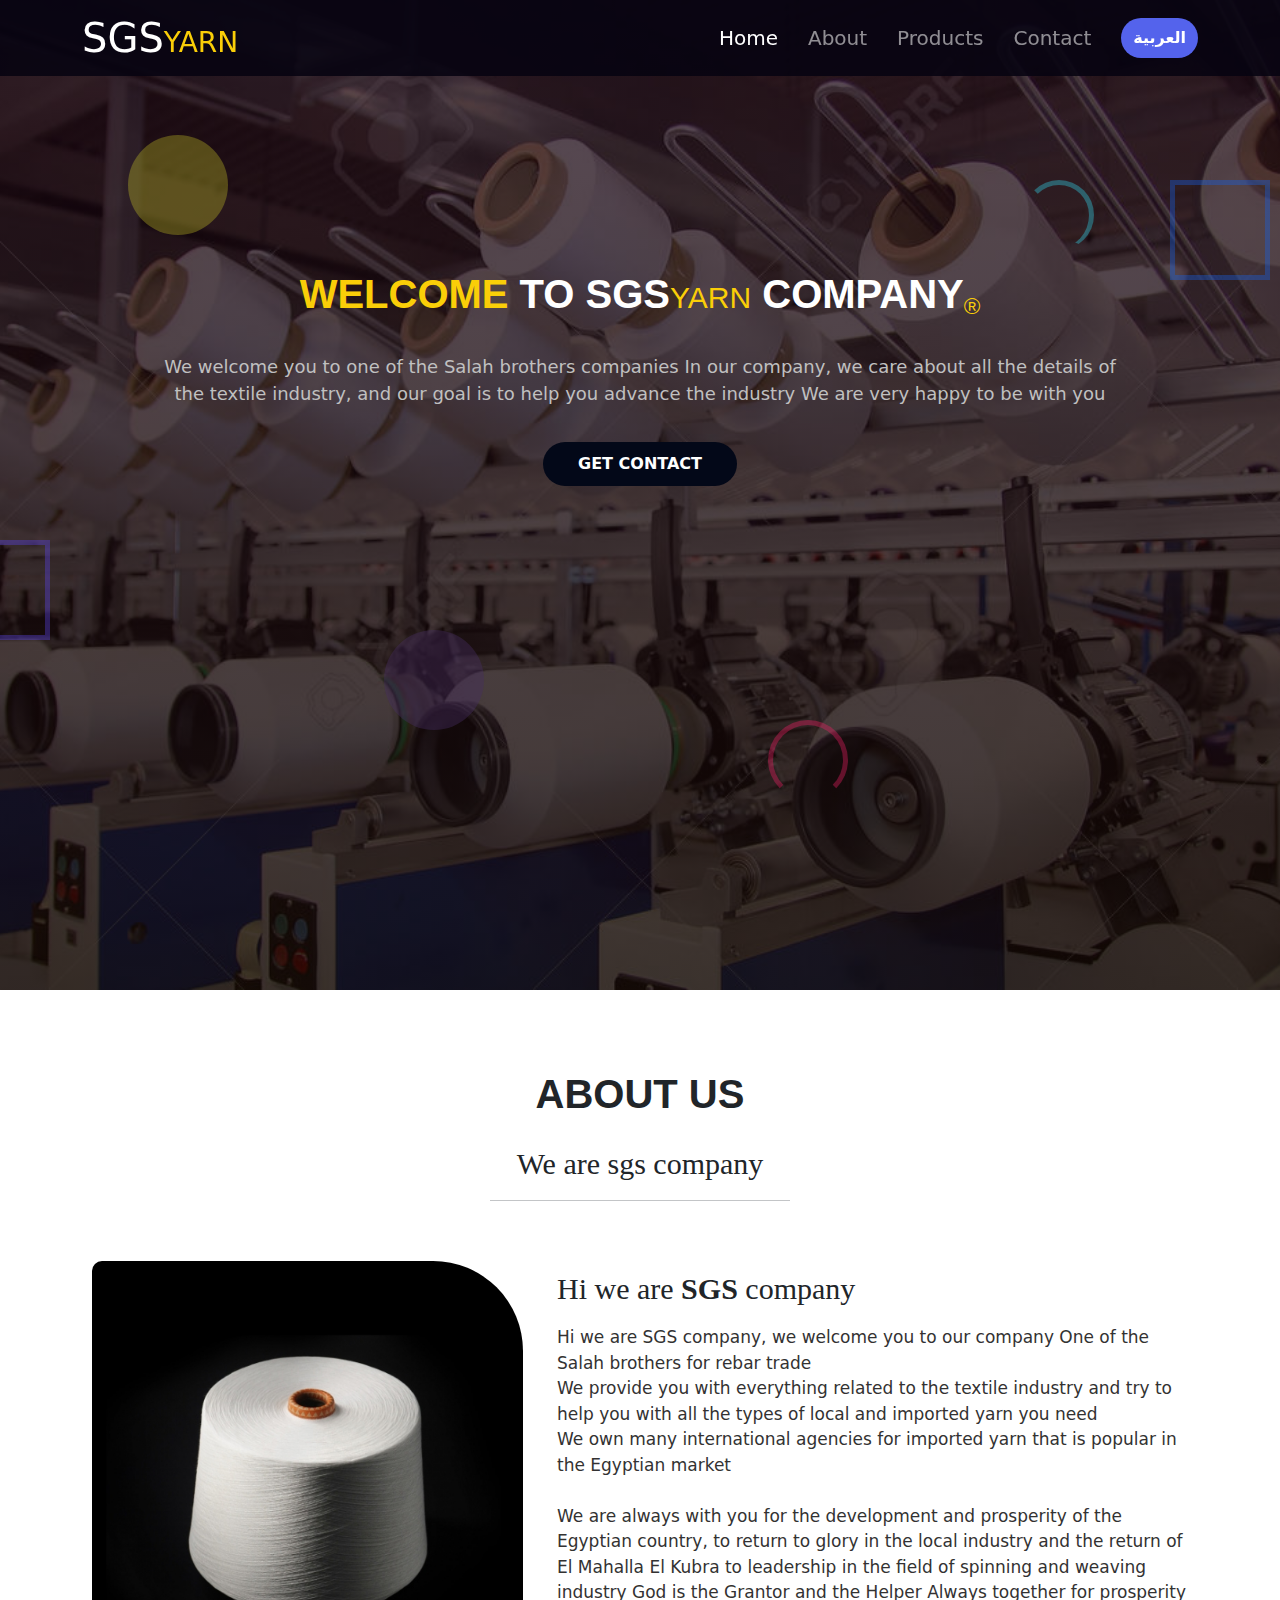
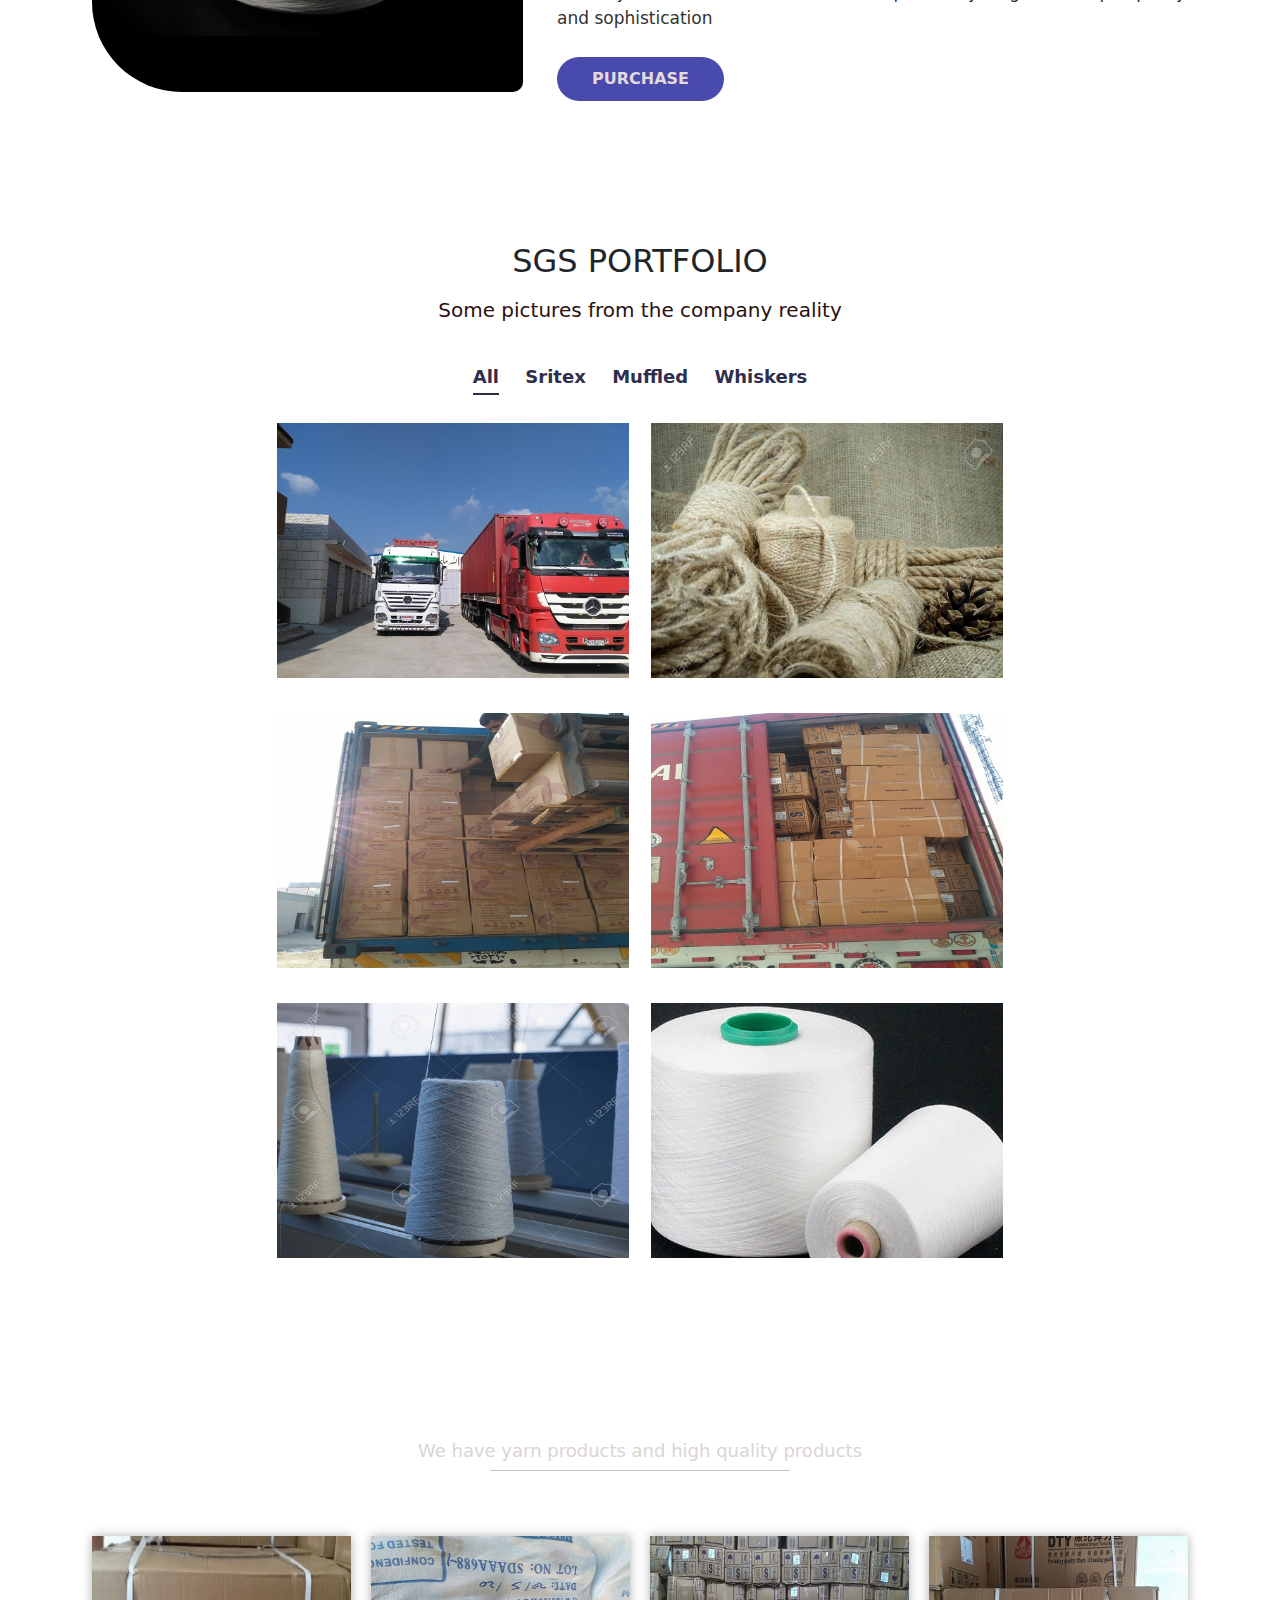
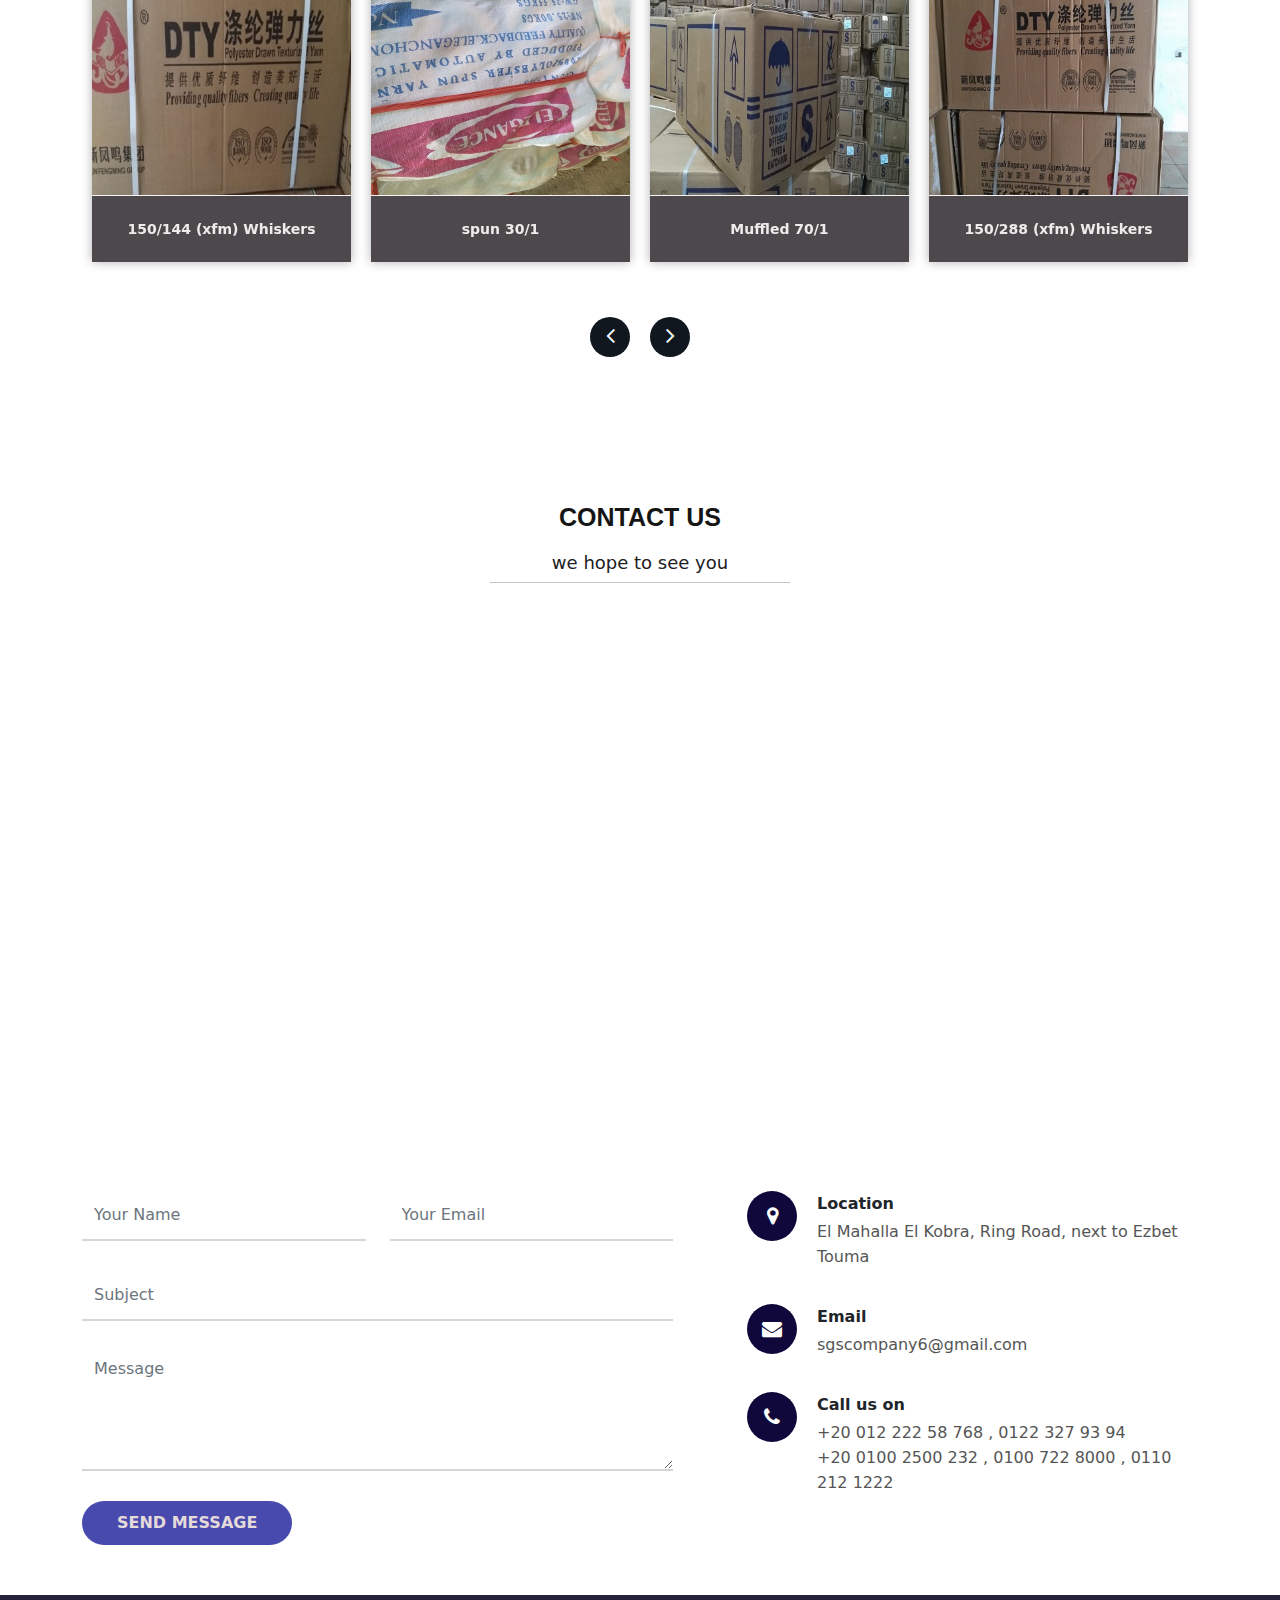
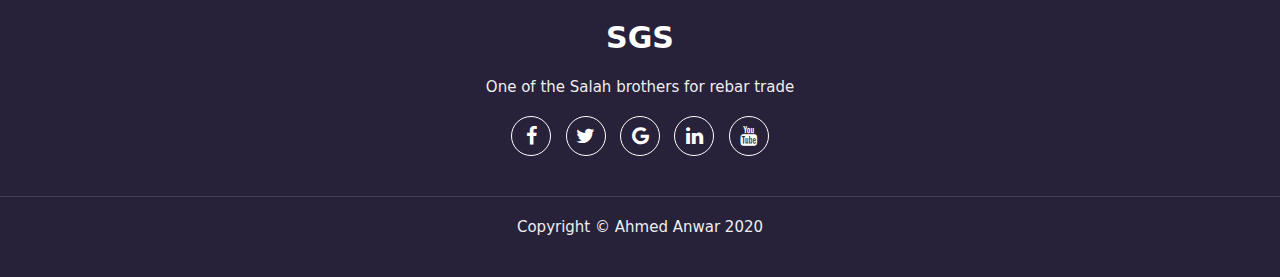
==== commit 5e25d3f5: "Update index.html" ====
--- a/index.html
+++ b/index.html
@@ -3,6 +3,7 @@
 <head>
     <meta charset="UTF-8">
     <meta name="viewport" content="width=device-width, initial-scale=1.0">
+    <meta property="og:image"      content="https://www.123rf.com/stock-photo/yarn_bobbin.html?oriSearch=yarn&ch=yarn&sti=o4fe5djm26f6dfri3f|&mediapopup=51246219" />
     <title>sgs</title>
     <link rel="stylesheet" type="text/css" href="css/bootstrap.css" >
     <link rel="stylesheet" type="text/css" href="css/font-awesome.min.css" >
@@ -479,7 +480,7 @@
                   
                 </form>
             </div>
-            <div class="col-md-5 order-first order-md-last">
+            <div class="col-md-5 ">
               <div class="contact-item">
                 <div class="icon">
                   <i class="fa fa-map-marker"></i>
@@ -499,9 +500,9 @@
                   <i class="fa fa-phone"></i>
                 </div>
                 <h5>Call us on</h5>
-                <p>+20 012 222 58 768</p>
-                <p>+20 0122 327 93 94</p>
-                <p>+20 0100 2500 232</p>
+                <p>+20 012 222 58 768 , 0122 327 93 94</p>
+                <p>+20  0100 2500 232 , 0100 722 8000 , 0110 212 1222</p>
+                
               </div>
             </div>
           </div>
--- a/css/style.css
+++ b/css/style.css
@@ -121,13 +121,13 @@
     background-image:linear-gradient( rgba(27, 6, 21, 0.726),rgba(20, 9, 4, 0.815)), url(../image/back1.jpg);
     background-size: cover;
     background-position: center;
-    height: 100vh;
+    height: 110vh;
 }
 .header h1{
     color: #fff;
     text-align: center;
-    font-size: 50px;
-    margin-top: 40vh;
+    font-size: 40px;
+    margin-top: 30vh;
 
 }
 .header strong{
@@ -143,7 +143,7 @@
     width: 80%;
     font-size:18px;
     color: rgb(192, 192, 192);
-    margin: 20px  auto;
+    margin: 15px  auto;
     padding: 20px;
 }
 .header .flex-container{
@@ -630,7 +630,7 @@
 
 
 .products-section .product-content .product-name{
-    font-size: 16px;
+    font-size: 14px;
     font-weight: 600;
     color: rgb(238, 235, 235);
     line-height: 26px;
@@ -803,4 +803,4 @@
     font-weight: 400;
     margin: 0;
 }
-/*-------------------------------end footer section----------------------------*/+/*-------------------------------end footer section----------------------------*/
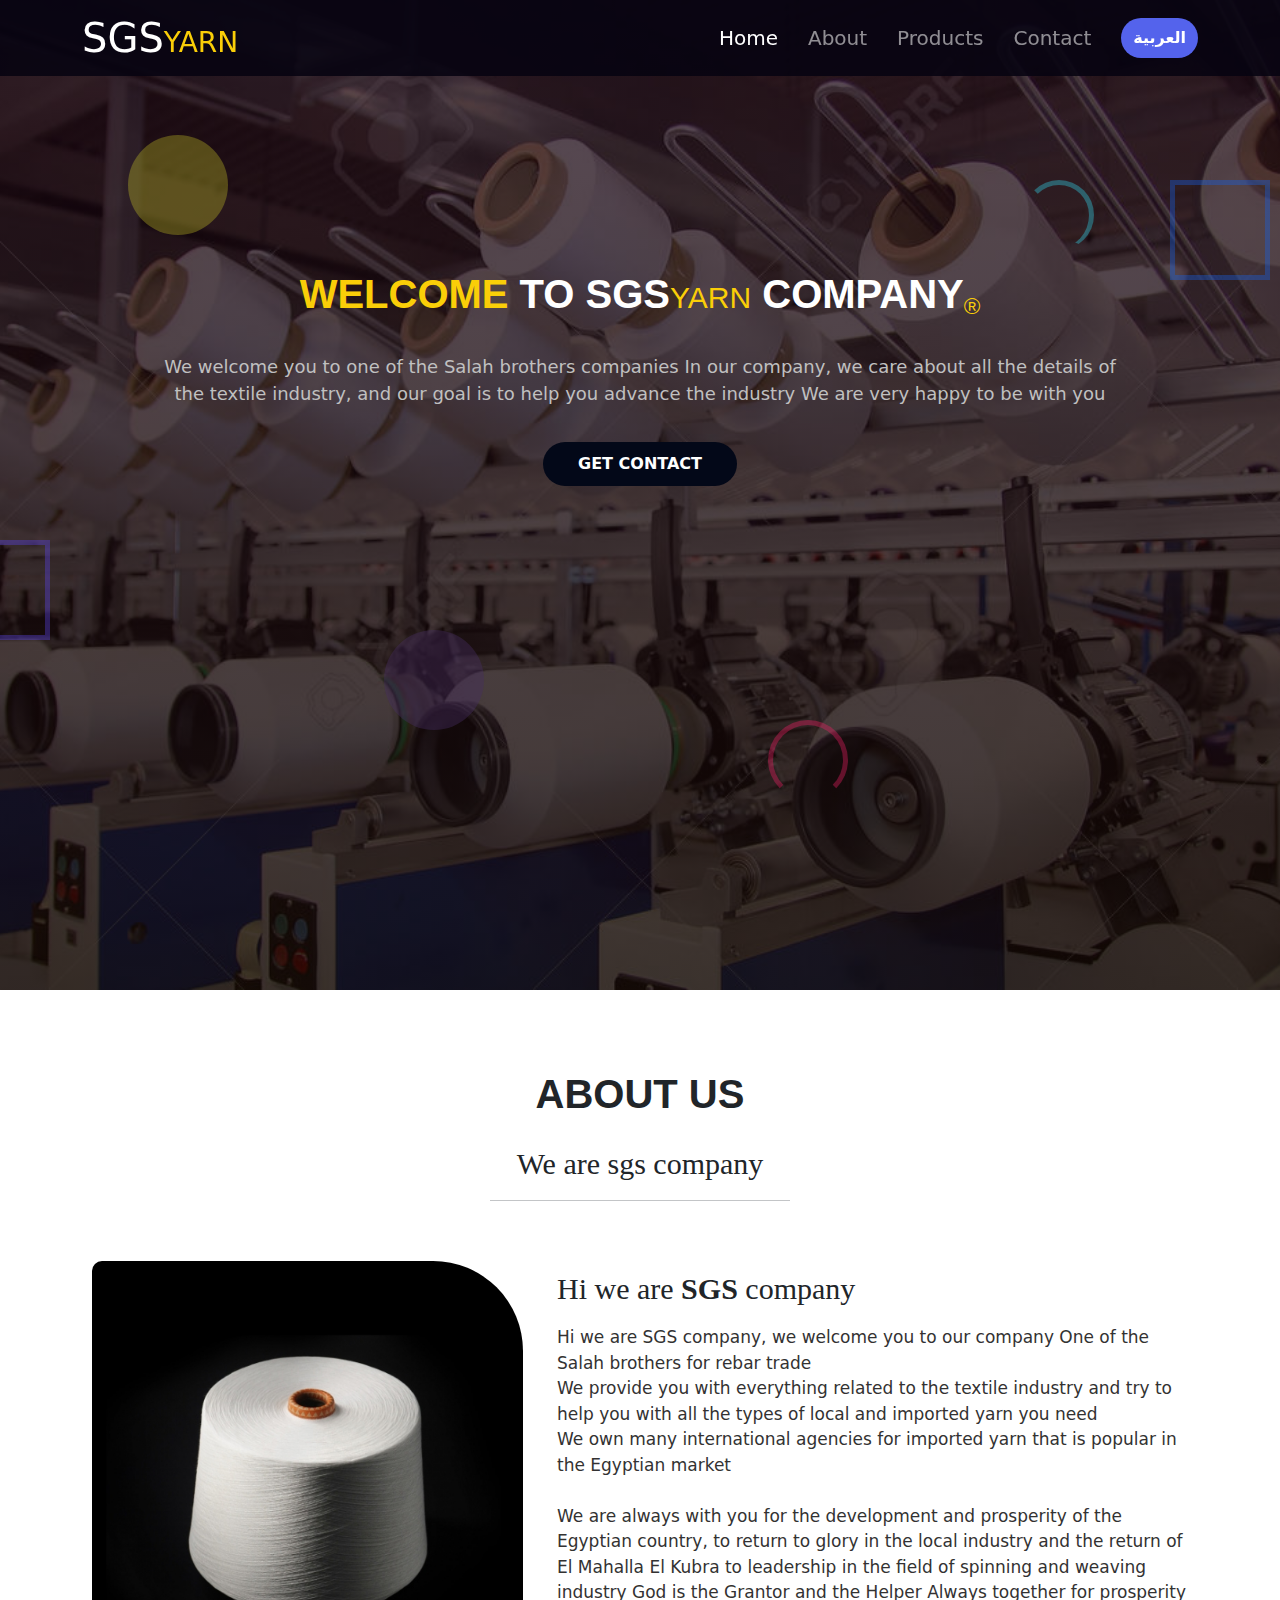
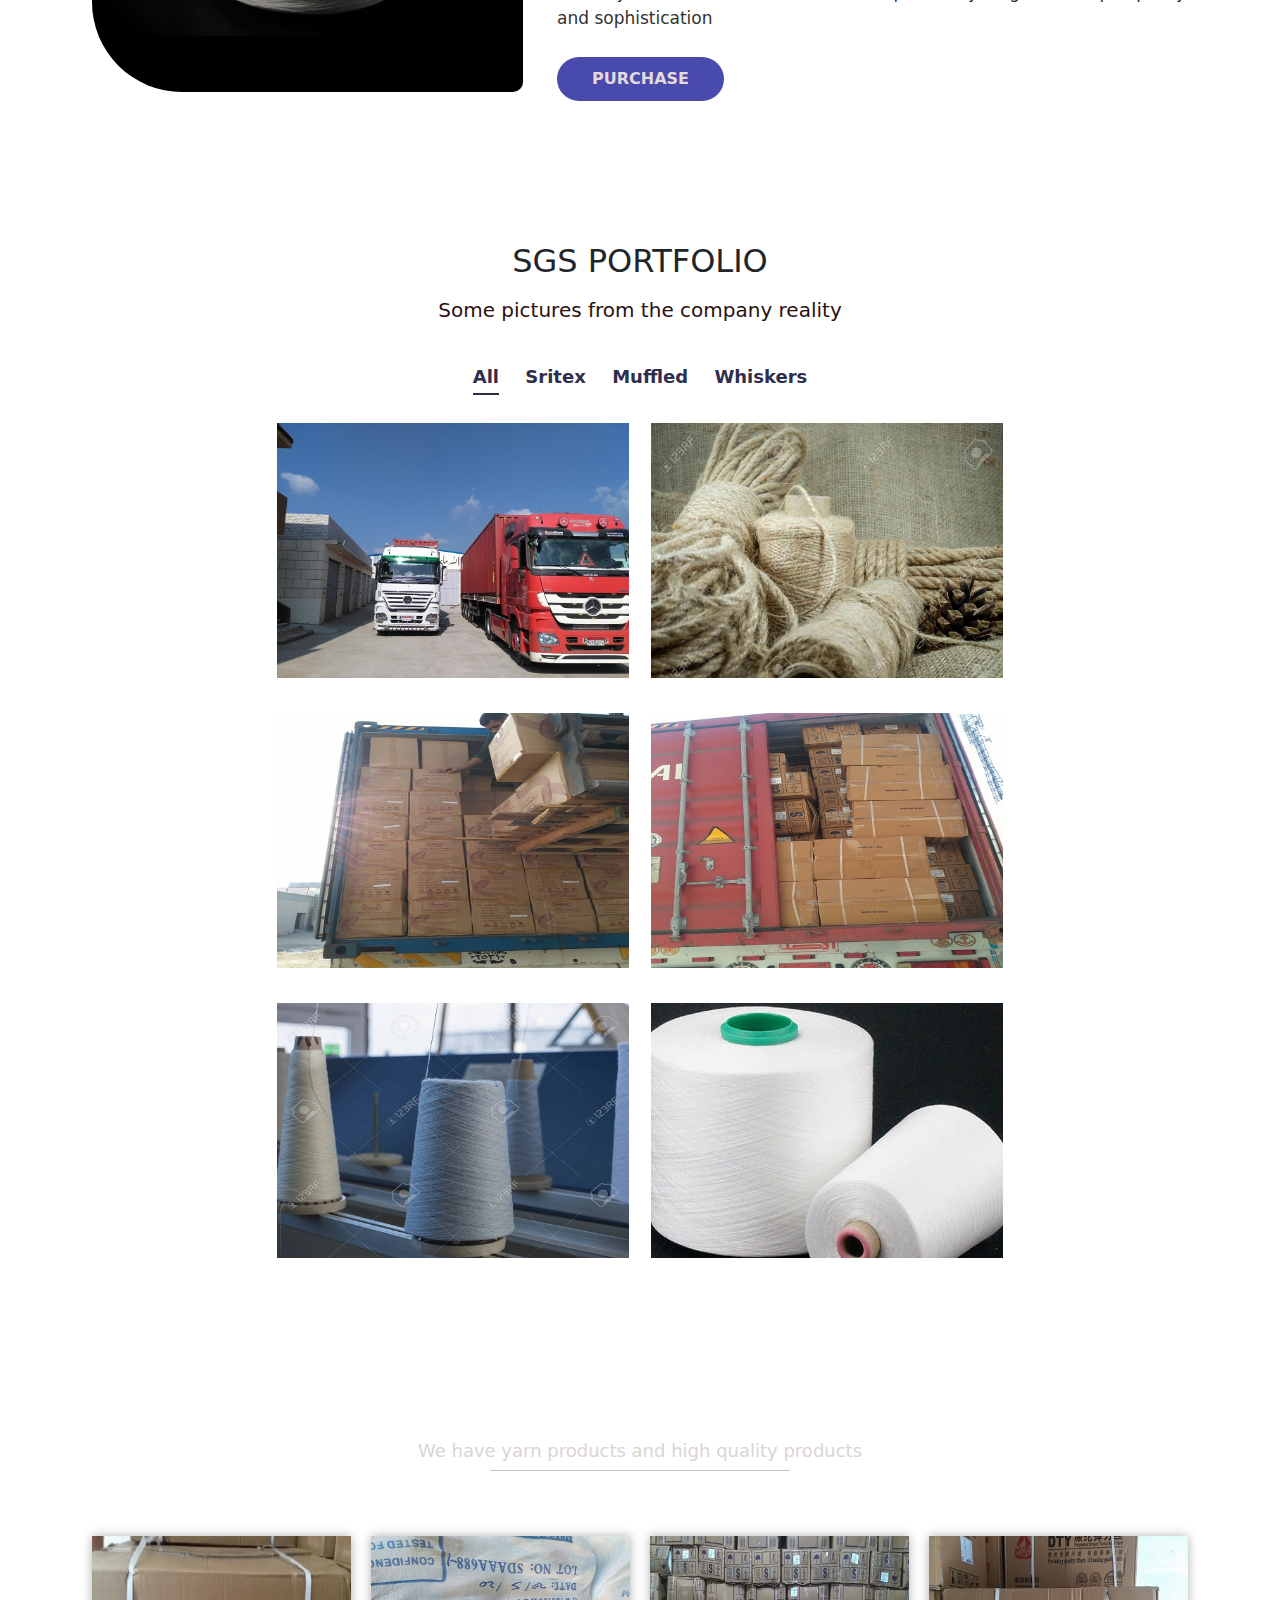
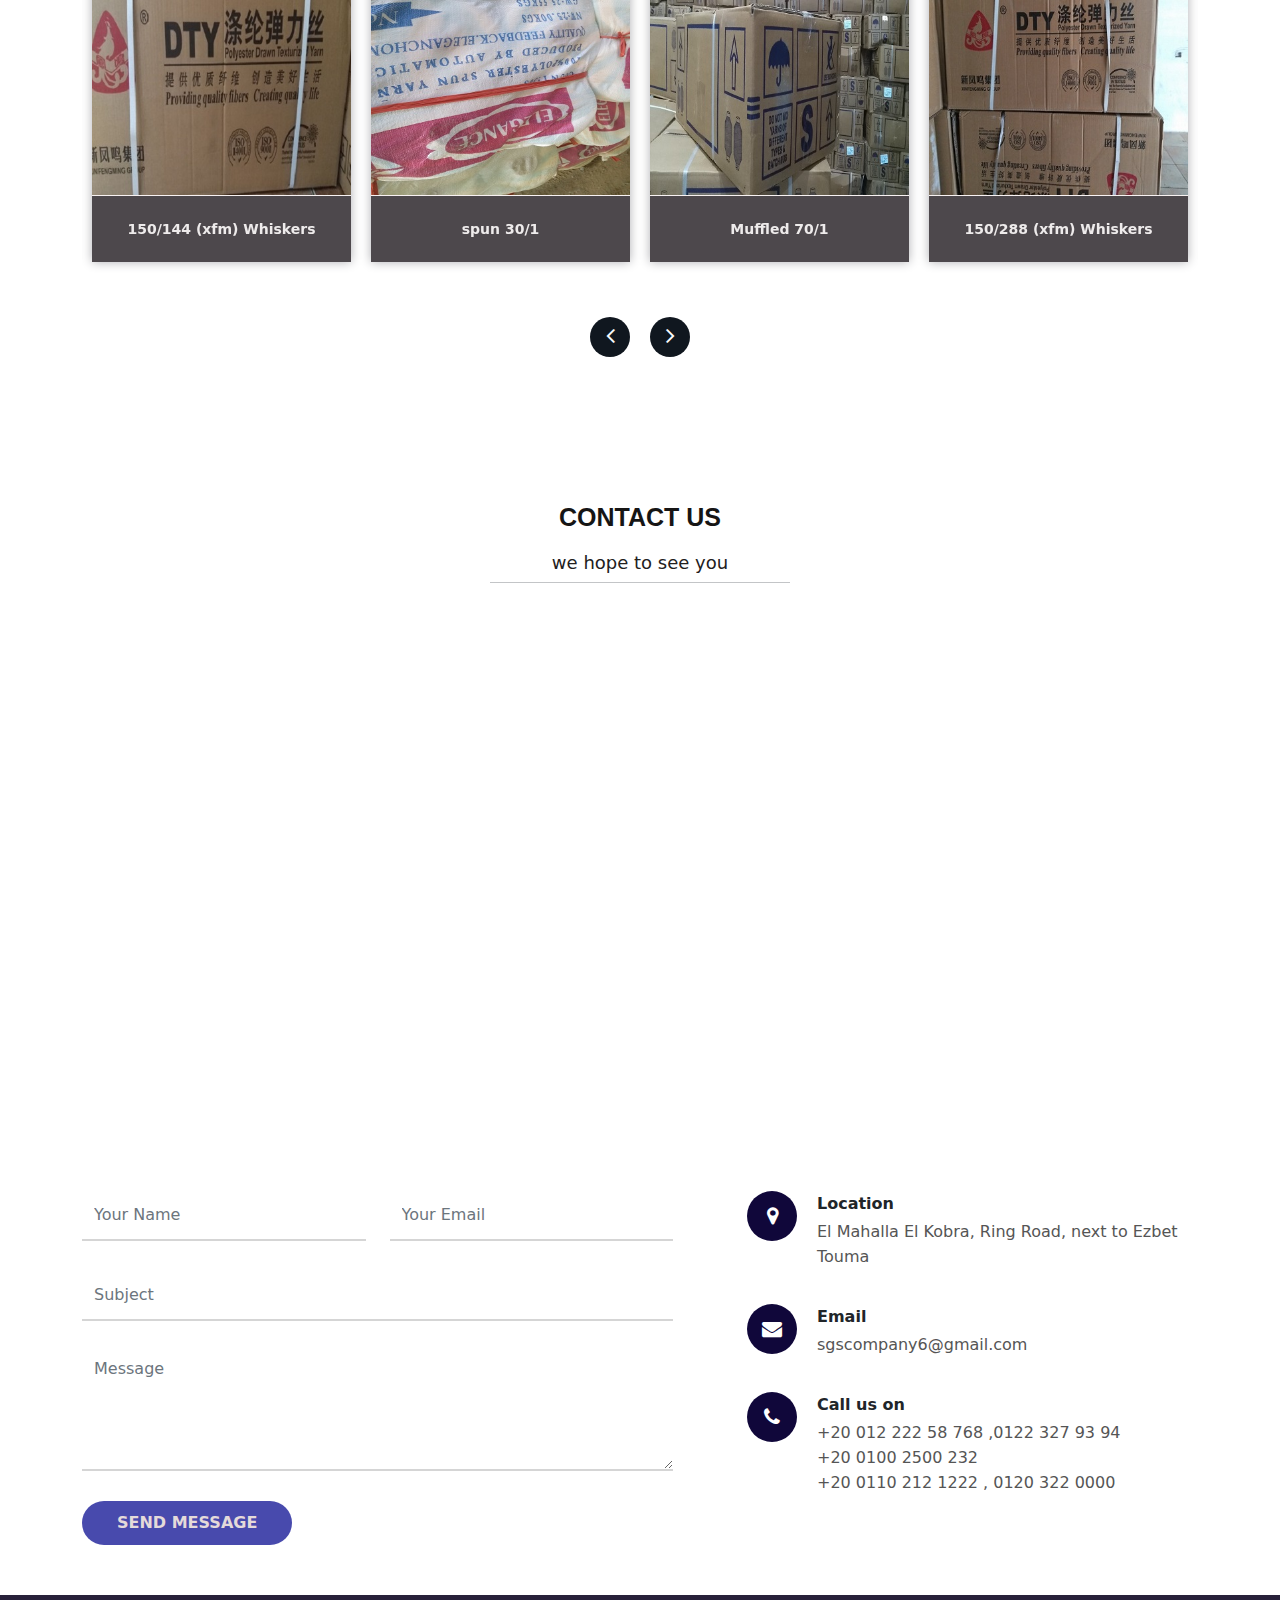
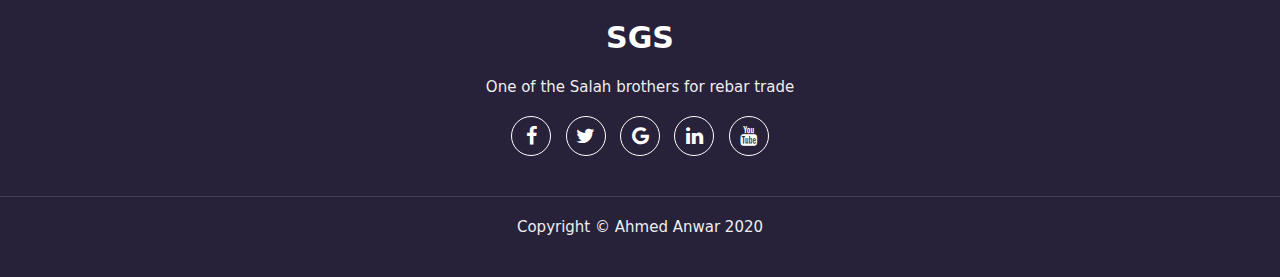
==== commit 0890d11c: "Update index.html" ====
--- a/index.html
+++ b/index.html
@@ -500,8 +500,9 @@
                   <i class="fa fa-phone"></i>
                 </div>
                 <h5>Call us on</h5>
-                <p>+20 012 222 58 768 , 0122 327 93 94</p>
-                <p>+20  0100 2500 232 , 0100 722 8000 , 0110 212 1222</p>
+                 <p>+20 012 222 58 768 ,0122 327 93 94 </p>
+                <p>+20  0100 2500 232</p>
+                <p>+20 0110 212 1222 , 0120 322 0000</p>
                 
               </div>
             </div>
